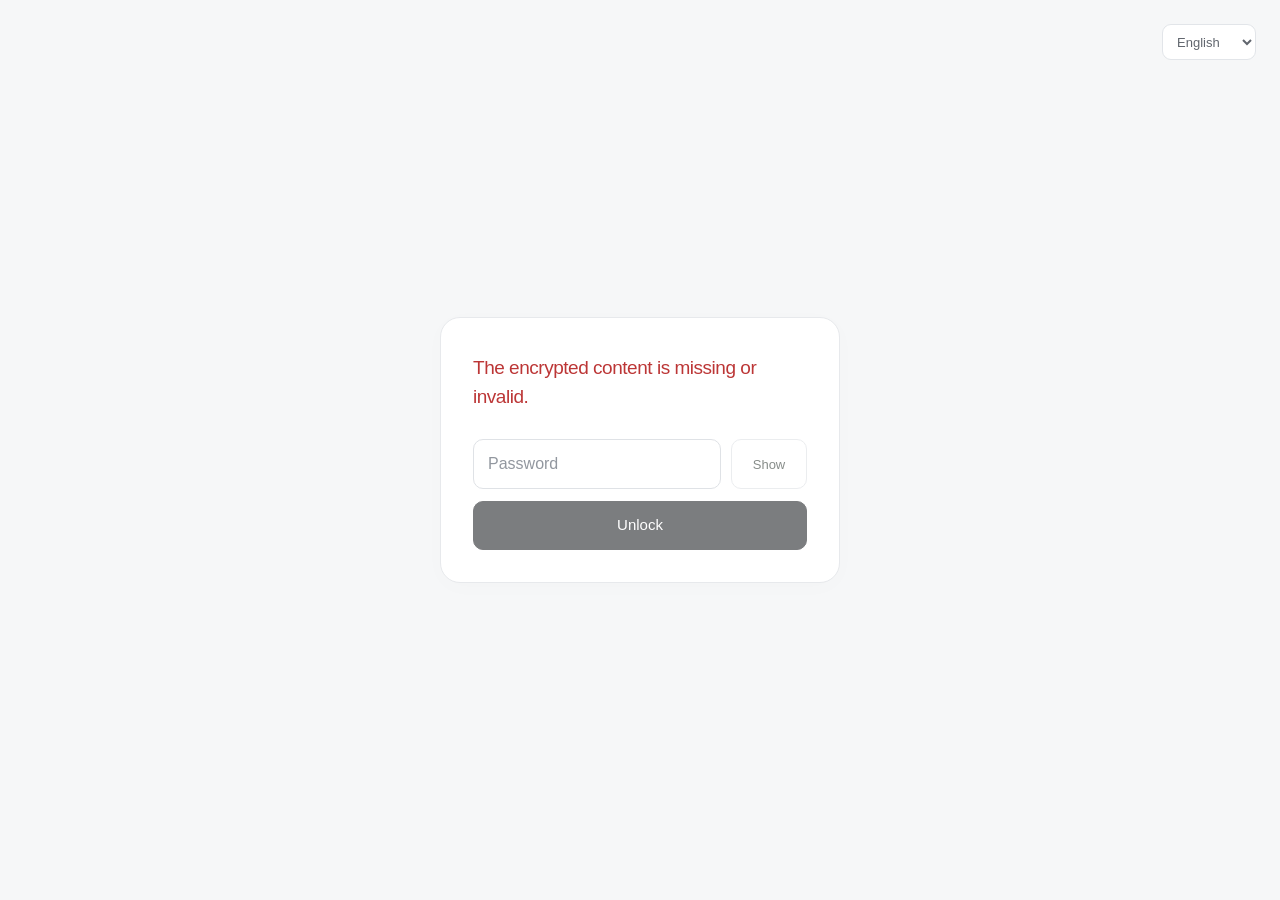
==== src/decrypt-template.html @ 00e53249 "Add a show password control to the unlock page" ====
<!DOCTYPE html>
<html lang="en">
<head>
    <meta charset="utf-8">
    <meta name="viewport" content="width=device-width, initial-scale=1">
    <meta name="robots" content="noindex, nofollow">
    <title>Protected Page</title>
    <script type="module">function e(e){return Uint8Array.from(atob(e),e=>e.charCodeAt(0))}var t,n;function r(e){let t=document.querySelector(e);if(t)return t;throw Error(`No element found with selector: `+e)}var i=r(`#pwd`),a=r(`#msg`),o=r(`form`),s=r(`#toggle-password`),c=r(`#unlock`),l=r(`#language`),u={en:{title:`Protected Page`,protected:`This page is password protected.`,password:`Password`,showPassword:`Show`,hidePassword:`Hide`,showPasswordLabel:`Show password`,hidePasswordLabel:`Hide password`,unlock:`Unlock`,unlocking:`Unlocking…`,wrongPassword:`Incorrect password. Try again.`,missingPayload:`The encrypted content is missing or invalid.`,missingCrypto:`This browser does not support decryption.`,language:`Language`},"zh-CN":{title:`受密码保护的页面`,protected:`此页面受密码保护。`,password:`输入密码`,showPassword:`显示`,hidePassword:`隐藏`,showPasswordLabel:`显示密码`,hidePasswordLabel:`隐藏密码`,unlock:`解锁`,unlocking:`正在解锁…`,wrongPassword:`密码不正确，请重试。`,missingPayload:`加密内容缺失或无效。`,missingCrypto:`此浏览器不支持解密。`,language:`语言`}},d=document.documentElement.lang===`zh-CN`?`zh-CN`:`en`,f=`protected`,p=!1,m=!1;function h(){let e=u[d];document.documentElement.lang=d,document.title=e.title,l.value=d,l.setAttribute(`aria-label`,e.language),a.textContent=e[f],a.classList.toggle(`error`,f!==`protected`),i.placeholder=e.password,i.setAttribute(`aria-label`,e.password),i.setAttribute(`aria-invalid`,String(f===`wrongPassword`)),i.disabled=p||!m;let t=i.type===`text`;s.textContent=t?e.hidePassword:e.showPassword,s.setAttribute(`aria-label`,t?e.hidePasswordLabel:e.showPasswordLabel),s.setAttribute(`aria-pressed`,String(t)),s.disabled=p||!m,c.value=p?e.unlocking:e.unlock,c.disabled=p||!m,o.setAttribute(`aria-busy`,String(p))}l.addEventListener(`change`,()=>{d=l.value===`zh-CN`?`zh-CN`:`en`,h()}),s.addEventListener(`click`,()=>{i.type=i.type===`password`?`text`:`password`,h(),i.focus()}),i.addEventListener(`input`,()=>{f===`wrongPassword`&&(f=`protected`,h())}),h();var g,_,v,y,b=((t=window.crypto)==null?void 0:t.subtle)||((n=window.crypto)==null?void 0:n.webkitSubtle);document.addEventListener(`DOMContentLoaded`,async()=>{if(!b){f=`missingCrypto`,h();return}let t=document.querySelector(`pre[data-i]`);try{if(!(t!=null&&t.textContent))throw Error(`Missing payload`);y=Number(t.dataset.i);let n=e(t.textContent.trim());g=n.slice(0,32),_=n.slice(32,48),v=n.slice(48)}catch(e){f=`missingPayload`,h();return}if(m=!0,h(),location.hash){let e=location.href.split(`#`);i.value=e[1],history.replaceState(null,``,e[0])}sessionStorage.k||i.value?await x():i.focus()}),o.addEventListener(`submit`,async e=>{e.preventDefault(),await x()});async function x(){if(!(!m||p)){p=!0,f=`protected`,h(),await new Promise(e=>setTimeout(e,60));try{let e=await w({salt:g,iv:_,ciphertext:v,iterations:y},i.value);document.write(e),document.close()}catch(e){sessionStorage.k?sessionStorage.removeItem(`k`):f=`wrongPassword`,p=!1,i.value=``,h(),i.focus()}}}async function S(e,t,n){let r=new TextEncoder,i=await b.importKey(`raw`,r.encode(t),`PBKDF2`,!1,[`deriveKey`]);return await b.deriveKey({name:`PBKDF2`,salt:e,iterations:n,hash:`SHA-256`},i,{name:`AES-GCM`,length:256},!0,[`decrypt`])}async function C(e){return b.importKey(`jwk`,e,`AES-GCM`,!0,[`decrypt`])}async function w({salt:e,iv:t,ciphertext:n,iterations:r},i){let a=new TextDecoder,o=sessionStorage.k?await C(JSON.parse(sessionStorage.k)):await S(e,i,r),s=new Uint8Array(await b.decrypt({name:`AES-GCM`,iv:t},o,n));if(!s)throw`Malformed data`;return sessionStorage.k=JSON.stringify(await b.exportKey(`jwk`,o)),a.decode(s)}</script>
    <style>*,:before,:after{box-sizing:border-box;border:0}html{-webkit-text-size-adjust:100%;-moz-tab-size:4;tab-size:4;font-family:ui-sans-serif,system-ui,-apple-system,BlinkMacSystemFont,Segoe UI,Roboto,Noto Sans,Ubuntu,Cantarell,Helvetica Neue,Arial,sans-serif;line-height:1.5}body{line-height:inherit;margin:0}a{color:inherit;-webkit-text-decoration:inherit;text-decoration:inherit}button,input{font-family:inherit;font-size:100%;line-height:inherit;color:inherit;margin:0;padding:0}button{text-transform:none;-webkit-appearance:button}:-moz-focusring{outline:auto}:-moz-ui-invalid{box-shadow:none}p{margin:0}input::-moz-placeholder{opacity:1}input:-ms-placeholder-shown{opacity:1}input::-ms-input-placeholder{opacity:1}input::placeholder{opacity:1}:disabled{cursor:default}svg{vertical-align:middle;display:block}[hidden]{display:none}:root{--lightningcss-light:initial;--lightningcss-dark: ;color-scheme:light;color:#202124;font-synthesis:none;-webkit-font-smoothing:antialiased;background:#f6f7f8;font-family:-apple-system,BlinkMacSystemFont,Segoe UI,PingFang SC,Microsoft YaHei,sans-serif}body{min-width:280px;margin:0}main{min-height:100vh;align-items:center;justify-items:center;min-height:100svh;padding:88px 24px;display:grid}.box{background:#fff;border:1px solid #e7e9ec;border-radius:20px;width:100%;max-width:400px;padding:36px 32px 32px;box-shadow:0 4px 24px rgba(32,33,36,.016)}header{margin-bottom:28px}#msg{letter-spacing:-.025em;font-size:19px;font-weight:500;line-height:1.5}#msg.error{color:#bc3636}form{gap:12px;display:grid}.password-row{grid-template-columns:minmax(0,1fr) auto;gap:10px;display:grid}#pwd,#unlock,#toggle-password{border-radius:10px;width:100%;min-height:48px;font-family:inherit;font-size:15px;line-height:1.5;transition:border-color .15s,background-color .15s,box-shadow .15s}#pwd{color:#202124;background:#fff;border:1px solid #dfe2e6;padding:12px 14px;font-size:16px}#pwd::-ms-input-placeholder{color:#92979f;opacity:1}#pwd::placeholder{color:#92979f;opacity:1}#pwd:hover:not(:disabled){border-color:#b9bec6}#pwd:focus{border-color:#9098a3;outline:none;box-shadow:0 0 0 3px rgba(32,33,36,.035)}#pwd[aria-invalid=true]{border-color:#d89090}#unlock{color:#fff;cursor:pointer;background:#25272b;border:1px solid #25272b;padding:12px 16px;font-weight:500}#unlock:hover:not(:disabled){background:#3a3d43;border-color:#3a3d43}#unlock:active:not(:disabled){background:#151619}#unlock:disabled{opacity:.6;cursor:wait}#toggle-password{color:#39423d;cursor:pointer;background:#fff;border:1px solid #dfe2e6;min-width:76px;padding:12px 14px;font-size:13px;font-weight:500}#toggle-password:hover:not(:disabled){background:#f9faf9;border-color:#b9bec6}#toggle-password:disabled{opacity:.6;cursor:wait}#language{color:#61666e;cursor:pointer;background:#fff;border:1px solid #e2e5e9;border-radius:9px;max-width:calc(100% - 48px);min-height:36px;padding:6px 10px;font-family:inherit;font-size:13px;line-height:1.5;position:absolute;top:24px;right:24px}#unlock:focus-visible{outline-offset:3px;outline:2px solid #7c8796}#toggle-password:focus-visible{outline-offset:3px;outline:2px solid #7c8796}#language:focus-visible{outline-offset:3px;outline:2px solid #7c8796}.hidden{display:none!important}@media (max-width:480px){main{padding:80px 20px}.box{border-radius:16px;padding:30px 24px 24px}#msg{font-size:18px}#language{top:20px;right:20px}}@media (prefers-reduced-motion:reduce){#pwd,#unlock,#toggle-password{transition:none}}</style>
</head>
<body>
    <select id="language" aria-label="Language">
        <option value="en" lang="en">English</option>
        <option value="zh-CN" lang="zh-CN">简体中文</option>
    </select>
    <main>
        <div class="box">
            <header>
                <p id="msg" role="status" aria-live="polite">This page is password protected.</p>
            </header>
            <form>
                <div class="password-row">
                    <input type="password" id="pwd" name="pwd" aria-label="Password" placeholder="Password" autocomplete="current-password" spellcheck="false" disabled>
                    <button id="toggle-password" type="button" aria-label="Show password" aria-pressed="false" disabled>Show</button>
                </div>
                <input id="unlock" type="submit" value="Unlock" disabled>
            </form>
        </div>
    </main>
    <encrypted-payload></encrypted-payload>
</body>
</html>
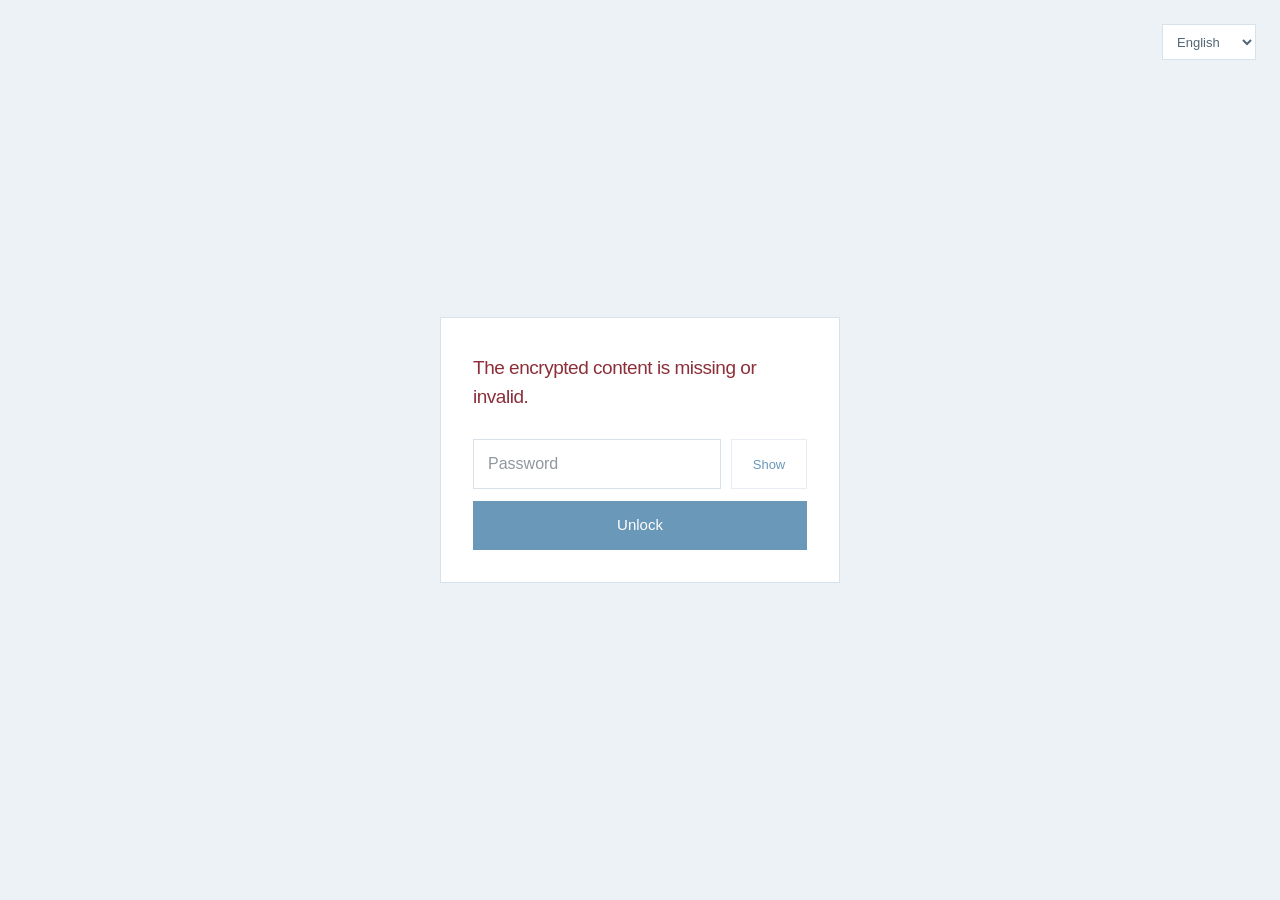
==== commit bfcc7034: "Apply the blue-gray visual system to PageCrypt interfaces" ====
--- a/src/decrypt-template.html
+++ b/src/decrypt-template.html
@@ -6,7 +6,7 @@
     <meta name="robots" content="noindex, nofollow">
     <title>Protected Page</title>
     <script type="module">function e(e){return Uint8Array.from(atob(e),e=>e.charCodeAt(0))}var t,n;function r(e){let t=document.querySelector(e);if(t)return t;throw Error(`No element found with selector: `+e)}var i=r(`#pwd`),a=r(`#msg`),o=r(`form`),s=r(`#toggle-password`),c=r(`#unlock`),l=r(`#language`),u={en:{title:`Protected Page`,protected:`This page is password protected.`,password:`Password`,showPassword:`Show`,hidePassword:`Hide`,showPasswordLabel:`Show password`,hidePasswordLabel:`Hide password`,unlock:`Unlock`,unlocking:`Unlocking…`,wrongPassword:`Incorrect password. Try again.`,missingPayload:`The encrypted content is missing or invalid.`,missingCrypto:`This browser does not support decryption.`,language:`Language`},"zh-CN":{title:`受密码保护的页面`,protected:`此页面受密码保护。`,password:`输入密码`,showPassword:`显示`,hidePassword:`隐藏`,showPasswordLabel:`显示密码`,hidePasswordLabel:`隐藏密码`,unlock:`解锁`,unlocking:`正在解锁…`,wrongPassword:`密码不正确，请重试。`,missingPayload:`加密内容缺失或无效。`,missingCrypto:`此浏览器不支持解密。`,language:`语言`}},d=document.documentElement.lang===`zh-CN`?`zh-CN`:`en`,f=`protected`,p=!1,m=!1;function h(){let e=u[d];document.documentElement.lang=d,document.title=e.title,l.value=d,l.setAttribute(`aria-label`,e.language),a.textContent=e[f],a.classList.toggle(`error`,f!==`protected`),i.placeholder=e.password,i.setAttribute(`aria-label`,e.password),i.setAttribute(`aria-invalid`,String(f===`wrongPassword`)),i.disabled=p||!m;let t=i.type===`text`;s.textContent=t?e.hidePassword:e.showPassword,s.setAttribute(`aria-label`,t?e.hidePasswordLabel:e.showPasswordLabel),s.setAttribute(`aria-pressed`,String(t)),s.disabled=p||!m,c.value=p?e.unlocking:e.unlock,c.disabled=p||!m,o.setAttribute(`aria-busy`,String(p))}l.addEventListener(`change`,()=>{d=l.value===`zh-CN`?`zh-CN`:`en`,h()}),s.addEventListener(`click`,()=>{i.type=i.type===`password`?`text`:`password`,h(),i.focus()}),i.addEventListener(`input`,()=>{f===`wrongPassword`&&(f=`protected`,h())}),h();var g,_,v,y,b=((t=window.crypto)==null?void 0:t.subtle)||((n=window.crypto)==null?void 0:n.webkitSubtle);document.addEventListener(`DOMContentLoaded`,async()=>{if(!b){f=`missingCrypto`,h();return}let t=document.querySelector(`pre[data-i]`);try{if(!(t!=null&&t.textContent))throw Error(`Missing payload`);y=Number(t.dataset.i);let n=e(t.textContent.trim());g=n.slice(0,32),_=n.slice(32,48),v=n.slice(48)}catch(e){f=`missingPayload`,h();return}if(m=!0,h(),location.hash){let e=location.href.split(`#`);i.value=e[1],history.replaceState(null,``,e[0])}sessionStorage.k||i.value?await x():i.focus()}),o.addEventListener(`submit`,async e=>{e.preventDefault(),await x()});async function x(){if(!(!m||p)){p=!0,f=`protected`,h(),await new Promise(e=>setTimeout(e,60));try{let e=await w({salt:g,iv:_,ciphertext:v,iterations:y},i.value);document.write(e),document.close()}catch(e){sessionStorage.k?sessionStorage.removeItem(`k`):f=`wrongPassword`,p=!1,i.value=``,h(),i.focus()}}}async function S(e,t,n){let r=new TextEncoder,i=await b.importKey(`raw`,r.encode(t),`PBKDF2`,!1,[`deriveKey`]);return await b.deriveKey({name:`PBKDF2`,salt:e,iterations:n,hash:`SHA-256`},i,{name:`AES-GCM`,length:256},!0,[`decrypt`])}async function C(e){return b.importKey(`jwk`,e,`AES-GCM`,!0,[`decrypt`])}async function w({salt:e,iv:t,ciphertext:n,iterations:r},i){let a=new TextDecoder,o=sessionStorage.k?await C(JSON.parse(sessionStorage.k)):await S(e,i,r),s=new Uint8Array(await b.decrypt({name:`AES-GCM`,iv:t},o,n));if(!s)throw`Malformed data`;return sessionStorage.k=JSON.stringify(await b.exportKey(`jwk`,o)),a.decode(s)}</script>
-    <style>*,:before,:after{box-sizing:border-box;border:0}html{-webkit-text-size-adjust:100%;-moz-tab-size:4;tab-size:4;font-family:ui-sans-serif,system-ui,-apple-system,BlinkMacSystemFont,Segoe UI,Roboto,Noto Sans,Ubuntu,Cantarell,Helvetica Neue,Arial,sans-serif;line-height:1.5}body{line-height:inherit;margin:0}a{color:inherit;-webkit-text-decoration:inherit;text-decoration:inherit}button,input{font-family:inherit;font-size:100%;line-height:inherit;color:inherit;margin:0;padding:0}button{text-transform:none;-webkit-appearance:button}:-moz-focusring{outline:auto}:-moz-ui-invalid{box-shadow:none}p{margin:0}input::-moz-placeholder{opacity:1}input:-ms-placeholder-shown{opacity:1}input::-ms-input-placeholder{opacity:1}input::placeholder{opacity:1}:disabled{cursor:default}svg{vertical-align:middle;display:block}[hidden]{display:none}:root{--lightningcss-light:initial;--lightningcss-dark: ;color-scheme:light;color:#202124;font-synthesis:none;-webkit-font-smoothing:antialiased;background:#f6f7f8;font-family:-apple-system,BlinkMacSystemFont,Segoe UI,PingFang SC,Microsoft YaHei,sans-serif}body{min-width:280px;margin:0}main{min-height:100vh;align-items:center;justify-items:center;min-height:100svh;padding:88px 24px;display:grid}.box{background:#fff;border:1px solid #e7e9ec;border-radius:20px;width:100%;max-width:400px;padding:36px 32px 32px;box-shadow:0 4px 24px rgba(32,33,36,.016)}header{margin-bottom:28px}#msg{letter-spacing:-.025em;font-size:19px;font-weight:500;line-height:1.5}#msg.error{color:#bc3636}form{gap:12px;display:grid}.password-row{grid-template-columns:minmax(0,1fr) auto;gap:10px;display:grid}#pwd,#unlock,#toggle-password{border-radius:10px;width:100%;min-height:48px;font-family:inherit;font-size:15px;line-height:1.5;transition:border-color .15s,background-color .15s,box-shadow .15s}#pwd{color:#202124;background:#fff;border:1px solid #dfe2e6;padding:12px 14px;font-size:16px}#pwd::-ms-input-placeholder{color:#92979f;opacity:1}#pwd::placeholder{color:#92979f;opacity:1}#pwd:hover:not(:disabled){border-color:#b9bec6}#pwd:focus{border-color:#9098a3;outline:none;box-shadow:0 0 0 3px rgba(32,33,36,.035)}#pwd[aria-invalid=true]{border-color:#d89090}#unlock{color:#fff;cursor:pointer;background:#25272b;border:1px solid #25272b;padding:12px 16px;font-weight:500}#unlock:hover:not(:disabled){background:#3a3d43;border-color:#3a3d43}#unlock:active:not(:disabled){background:#151619}#unlock:disabled{opacity:.6;cursor:wait}#toggle-password{color:#39423d;cursor:pointer;background:#fff;border:1px solid #dfe2e6;min-width:76px;padding:12px 14px;font-size:13px;font-weight:500}#toggle-password:hover:not(:disabled){background:#f9faf9;border-color:#b9bec6}#toggle-password:disabled{opacity:.6;cursor:wait}#language{color:#61666e;cursor:pointer;background:#fff;border:1px solid #e2e5e9;border-radius:9px;max-width:calc(100% - 48px);min-height:36px;padding:6px 10px;font-family:inherit;font-size:13px;line-height:1.5;position:absolute;top:24px;right:24px}#unlock:focus-visible{outline-offset:3px;outline:2px solid #7c8796}#toggle-password:focus-visible{outline-offset:3px;outline:2px solid #7c8796}#language:focus-visible{outline-offset:3px;outline:2px solid #7c8796}.hidden{display:none!important}@media (max-width:480px){main{padding:80px 20px}.box{border-radius:16px;padding:30px 24px 24px}#msg{font-size:18px}#language{top:20px;right:20px}}@media (prefers-reduced-motion:reduce){#pwd,#unlock,#toggle-password{transition:none}}</style>
+    <style>*,:before,:after{box-sizing:border-box;border:0}html{-webkit-text-size-adjust:100%;-moz-tab-size:4;tab-size:4;font-family:ui-sans-serif,system-ui,-apple-system,BlinkMacSystemFont,Segoe UI,Roboto,Noto Sans,Ubuntu,Cantarell,Helvetica Neue,Arial,sans-serif;line-height:1.5}body{line-height:inherit;margin:0}a{color:inherit;-webkit-text-decoration:inherit;text-decoration:inherit}button,input{font-family:inherit;font-size:100%;line-height:inherit;color:inherit;margin:0;padding:0}button{text-transform:none;-webkit-appearance:button}:-moz-focusring{outline:auto}:-moz-ui-invalid{box-shadow:none}p{margin:0}input::-moz-placeholder{opacity:1}input:-ms-placeholder-shown{opacity:1}input::-ms-input-placeholder{opacity:1}input::placeholder{opacity:1}:disabled{cursor:default}svg{vertical-align:middle;display:block}[hidden]{display:none}:root{--lightningcss-light:initial;--lightningcss-dark: ;color-scheme:light;--page:#edf2f7;--surface:#fff;--ink:#172b3a;--muted:#546674;--line:#d8e2eb;--blue:#07558c;--navy:#152e48;color:var(--ink);background:var(--page);font-synthesis:none;-webkit-font-smoothing:antialiased;font-family:-apple-system,BlinkMacSystemFont,Segoe UI,PingFang SC,Microsoft YaHei,sans-serif}body{min-width:280px;margin:0}*,:before,:after{box-sizing:border-box;border-radius:0!important}a,button,input,select{touch-action:manipulation}main{min-height:100vh;align-items:center;justify-items:center;min-height:100svh;padding:88px 24px;display:grid}.box{background:var(--surface);border:1px solid var(--line);border-radius:0;width:100%;max-width:400px;padding:36px 32px 32px}header{margin-bottom:28px}#msg{letter-spacing:-.025em;font-size:19px;font-weight:500;line-height:1.5}#msg.error{color:#8c2f39}form{gap:12px;display:grid}.password-row{grid-template-columns:minmax(0,1fr) auto;gap:10px;display:grid}#pwd,#unlock,#toggle-password{border-radius:0;width:100%;min-height:48px;font-family:inherit;font-size:15px;line-height:1.5;transition:border-color .15s,background-color .15s,box-shadow .15s}#pwd{border:1px solid var(--line);color:var(--ink);background:#fff;padding:12px 14px;font-size:16px}#pwd::-ms-input-placeholder{color:#92979f;opacity:1}#pwd::placeholder{color:#92979f;opacity:1}#pwd:hover:not(:disabled){border-color:var(--blue)}#pwd:focus{border-color:var(--blue);outline:none;box-shadow:0 0 0 3px #e6f0f8}#pwd[aria-invalid=true]{border-color:#d89090}#unlock{border:1px solid var(--blue);background:var(--blue);color:#fff;cursor:pointer;padding:12px 16px;font-weight:500}#unlock:hover:not(:disabled){background:var(--navy);border-color:var(--navy)}#unlock:active:not(:disabled){background:#063f68}#unlock:disabled{opacity:.6;cursor:wait}#toggle-password{border:1px solid var(--line);background:var(--surface);min-width:76px;color:var(--blue);cursor:pointer;padding:12px 14px;font-size:13px;font-weight:500}#toggle-password:hover:not(:disabled){border-color:var(--blue);background:#f3f7fb}#toggle-password:disabled{opacity:.6;cursor:wait}#language{border:1px solid var(--line);background:var(--surface);max-width:calc(100% - 48px);min-height:36px;color:var(--muted);cursor:pointer;border-radius:0;padding:6px 10px;font-family:inherit;font-size:13px;line-height:1.5;position:absolute;top:24px;right:24px}#unlock:focus-visible{outline-offset:3px;outline:3px solid #0066b9}#toggle-password:focus-visible{outline-offset:3px;outline:3px solid #0066b9}#language:focus-visible{outline-offset:3px;outline:3px solid #0066b9}.hidden{display:none!important}@media (max-width:480px){main{padding:80px 20px}.box{border-radius:16px;padding:30px 24px 24px}#msg{font-size:18px}#language{top:20px;right:20px}}@media (prefers-reduced-motion:reduce){#pwd,#unlock,#toggle-password{transition:none}}</style>
 </head>
 <body>
     <select id="language" aria-label="Language">
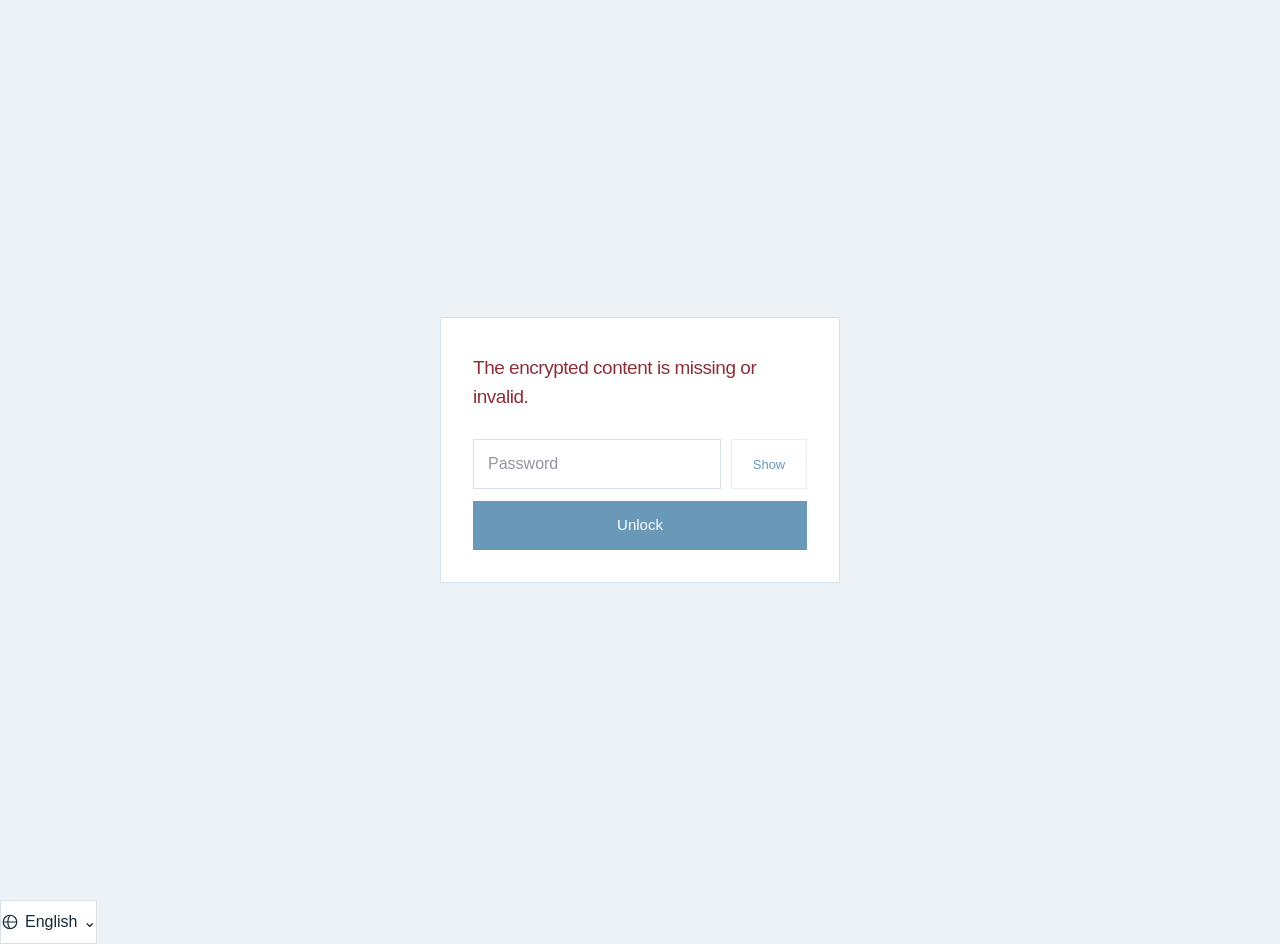
==== commit 4c4b7654: "Use a local globe picker in workbench and unlock pages" ====
--- a/src/decrypt-template.html
+++ b/src/decrypt-template.html
@@ -5,8 +5,8 @@
     <meta name="viewport" content="width=device-width, initial-scale=1">
     <meta name="robots" content="noindex, nofollow">
     <title>Protected Page</title>
-    <script type="module">function e(e){return Uint8Array.from(atob(e),e=>e.charCodeAt(0))}var t,n;function r(e){let t=document.querySelector(e);if(t)return t;throw Error(`No element found with selector: `+e)}var i=r(`#pwd`),a=r(`#msg`),o=r(`form`),s=r(`#toggle-password`),c=r(`#unlock`),l=r(`#language`),u={en:{title:`Protected Page`,protected:`This page is password protected.`,password:`Password`,showPassword:`Show`,hidePassword:`Hide`,showPasswordLabel:`Show password`,hidePasswordLabel:`Hide password`,unlock:`Unlock`,unlocking:`Unlocking…`,wrongPassword:`Incorrect password. Try again.`,missingPayload:`The encrypted content is missing or invalid.`,missingCrypto:`This browser does not support decryption.`,language:`Language`},"zh-CN":{title:`受密码保护的页面`,protected:`此页面受密码保护。`,password:`输入密码`,showPassword:`显示`,hidePassword:`隐藏`,showPasswordLabel:`显示密码`,hidePasswordLabel:`隐藏密码`,unlock:`解锁`,unlocking:`正在解锁…`,wrongPassword:`密码不正确，请重试。`,missingPayload:`加密内容缺失或无效。`,missingCrypto:`此浏览器不支持解密。`,language:`语言`}},d=document.documentElement.lang===`zh-CN`?`zh-CN`:`en`,f=`protected`,p=!1,m=!1;function h(){let e=u[d];document.documentElement.lang=d,document.title=e.title,l.value=d,l.setAttribute(`aria-label`,e.language),a.textContent=e[f],a.classList.toggle(`error`,f!==`protected`),i.placeholder=e.password,i.setAttribute(`aria-label`,e.password),i.setAttribute(`aria-invalid`,String(f===`wrongPassword`)),i.disabled=p||!m;let t=i.type===`text`;s.textContent=t?e.hidePassword:e.showPassword,s.setAttribute(`aria-label`,t?e.hidePasswordLabel:e.showPasswordLabel),s.setAttribute(`aria-pressed`,String(t)),s.disabled=p||!m,c.value=p?e.unlocking:e.unlock,c.disabled=p||!m,o.setAttribute(`aria-busy`,String(p))}l.addEventListener(`change`,()=>{d=l.value===`zh-CN`?`zh-CN`:`en`,h()}),s.addEventListener(`click`,()=>{i.type=i.type===`password`?`text`:`password`,h(),i.focus()}),i.addEventListener(`input`,()=>{f===`wrongPassword`&&(f=`protected`,h())}),h();var g,_,v,y,b=((t=window.crypto)==null?void 0:t.subtle)||((n=window.crypto)==null?void 0:n.webkitSubtle);document.addEventListener(`DOMContentLoaded`,async()=>{if(!b){f=`missingCrypto`,h();return}let t=document.querySelector(`pre[data-i]`);try{if(!(t!=null&&t.textContent))throw Error(`Missing payload`);y=Number(t.dataset.i);let n=e(t.textContent.trim());g=n.slice(0,32),_=n.slice(32,48),v=n.slice(48)}catch(e){f=`missingPayload`,h();return}if(m=!0,h(),location.hash){let e=location.href.split(`#`);i.value=e[1],history.replaceState(null,``,e[0])}sessionStorage.k||i.value?await x():i.focus()}),o.addEventListener(`submit`,async e=>{e.preventDefault(),await x()});async function x(){if(!(!m||p)){p=!0,f=`protected`,h(),await new Promise(e=>setTimeout(e,60));try{let e=await w({salt:g,iv:_,ciphertext:v,iterations:y},i.value);document.write(e),document.close()}catch(e){sessionStorage.k?sessionStorage.removeItem(`k`):f=`wrongPassword`,p=!1,i.value=``,h(),i.focus()}}}async function S(e,t,n){let r=new TextEncoder,i=await b.importKey(`raw`,r.encode(t),`PBKDF2`,!1,[`deriveKey`]);return await b.deriveKey({name:`PBKDF2`,salt:e,iterations:n,hash:`SHA-256`},i,{name:`AES-GCM`,length:256},!0,[`decrypt`])}async function C(e){return b.importKey(`jwk`,e,`AES-GCM`,!0,[`decrypt`])}async function w({salt:e,iv:t,ciphertext:n,iterations:r},i){let a=new TextDecoder,o=sessionStorage.k?await C(JSON.parse(sessionStorage.k)):await S(e,i,r),s=new Uint8Array(await b.decrypt({name:`AES-GCM`,iv:t},o,n));if(!s)throw`Malformed data`;return sessionStorage.k=JSON.stringify(await b.exportKey(`jwk`,o)),a.decode(s)}</script>
-    <style>*,:before,:after{box-sizing:border-box;border:0}html{-webkit-text-size-adjust:100%;-moz-tab-size:4;tab-size:4;font-family:ui-sans-serif,system-ui,-apple-system,BlinkMacSystemFont,Segoe UI,Roboto,Noto Sans,Ubuntu,Cantarell,Helvetica Neue,Arial,sans-serif;line-height:1.5}body{line-height:inherit;margin:0}a{color:inherit;-webkit-text-decoration:inherit;text-decoration:inherit}button,input{font-family:inherit;font-size:100%;line-height:inherit;color:inherit;margin:0;padding:0}button{text-transform:none;-webkit-appearance:button}:-moz-focusring{outline:auto}:-moz-ui-invalid{box-shadow:none}p{margin:0}input::-moz-placeholder{opacity:1}input:-ms-placeholder-shown{opacity:1}input::-ms-input-placeholder{opacity:1}input::placeholder{opacity:1}:disabled{cursor:default}svg{vertical-align:middle;display:block}[hidden]{display:none}:root{--lightningcss-light:initial;--lightningcss-dark: ;color-scheme:light;--page:#edf2f7;--surface:#fff;--ink:#172b3a;--muted:#546674;--line:#d8e2eb;--blue:#07558c;--navy:#152e48;color:var(--ink);background:var(--page);font-synthesis:none;-webkit-font-smoothing:antialiased;font-family:-apple-system,BlinkMacSystemFont,Segoe UI,PingFang SC,Microsoft YaHei,sans-serif}body{min-width:280px;margin:0}*,:before,:after{box-sizing:border-box;border-radius:0!important}a,button,input,select{touch-action:manipulation}main{min-height:100vh;align-items:center;justify-items:center;min-height:100svh;padding:88px 24px;display:grid}.box{background:var(--surface);border:1px solid var(--line);border-radius:0;width:100%;max-width:400px;padding:36px 32px 32px}header{margin-bottom:28px}#msg{letter-spacing:-.025em;font-size:19px;font-weight:500;line-height:1.5}#msg.error{color:#8c2f39}form{gap:12px;display:grid}.password-row{grid-template-columns:minmax(0,1fr) auto;gap:10px;display:grid}#pwd,#unlock,#toggle-password{border-radius:0;width:100%;min-height:48px;font-family:inherit;font-size:15px;line-height:1.5;transition:border-color .15s,background-color .15s,box-shadow .15s}#pwd{border:1px solid var(--line);color:var(--ink);background:#fff;padding:12px 14px;font-size:16px}#pwd::-ms-input-placeholder{color:#92979f;opacity:1}#pwd::placeholder{color:#92979f;opacity:1}#pwd:hover:not(:disabled){border-color:var(--blue)}#pwd:focus{border-color:var(--blue);outline:none;box-shadow:0 0 0 3px #e6f0f8}#pwd[aria-invalid=true]{border-color:#d89090}#unlock{border:1px solid var(--blue);background:var(--blue);color:#fff;cursor:pointer;padding:12px 16px;font-weight:500}#unlock:hover:not(:disabled){background:var(--navy);border-color:var(--navy)}#unlock:active:not(:disabled){background:#063f68}#unlock:disabled{opacity:.6;cursor:wait}#toggle-password{border:1px solid var(--line);background:var(--surface);min-width:76px;color:var(--blue);cursor:pointer;padding:12px 14px;font-size:13px;font-weight:500}#toggle-password:hover:not(:disabled){border-color:var(--blue);background:#f3f7fb}#toggle-password:disabled{opacity:.6;cursor:wait}#language{border:1px solid var(--line);background:var(--surface);max-width:calc(100% - 48px);min-height:36px;color:var(--muted);cursor:pointer;border-radius:0;padding:6px 10px;font-family:inherit;font-size:13px;line-height:1.5;position:absolute;top:24px;right:24px}#unlock:focus-visible{outline-offset:3px;outline:3px solid #0066b9}#toggle-password:focus-visible{outline-offset:3px;outline:3px solid #0066b9}#language:focus-visible{outline-offset:3px;outline:3px solid #0066b9}.hidden{display:none!important}@media (max-width:480px){main{padding:80px 20px}.box{border-radius:16px;padding:30px 24px 24px}#msg{font-size:18px}#language{top:20px;right:20px}}@media (prefers-reduced-motion:reduce){#pwd,#unlock,#toggle-password{transition:none}}</style>
+    <script type="module">function e(e){return Uint8Array.from(atob(e),e=>e.charCodeAt(0))}var t,n;function r(e){let t=document.querySelector(e);if(t)return t;throw Error(`No element found with selector: `+e)}var i=r(`#pwd`),a=r(`#msg`),o=r(`form`),s=r(`#toggle-password`),c=r(`#unlock`),l=r(`#language`),u={en:{title:`Protected Page`,protected:`This page is password protected.`,password:`Password`,showPassword:`Show`,hidePassword:`Hide`,showPasswordLabel:`Show password`,hidePasswordLabel:`Hide password`,unlock:`Unlock`,unlocking:`Unlocking…`,wrongPassword:`Incorrect password. Try again.`,missingPayload:`The encrypted content is missing or invalid.`,missingCrypto:`This browser does not support decryption.`,language:`Language`},"zh-CN":{title:`受密码保护的页面`,protected:`此页面受密码保护。`,password:`输入密码`,showPassword:`显示`,hidePassword:`隐藏`,showPasswordLabel:`显示密码`,hidePasswordLabel:`隐藏密码`,unlock:`解锁`,unlocking:`正在解锁…`,wrongPassword:`密码不正确，请重试。`,missingPayload:`加密内容缺失或无效。`,missingCrypto:`此浏览器不支持解密。`,language:`语言`}},d=document.documentElement.lang===`zh-CN`?`zh-CN`:`en`,f=`protected`,p=!1,m=!1;function h(){let e=u[d];document.documentElement.lang=d,document.title=e.title,l.value=d,l.setAttribute(`aria-label`,e.language),a.textContent=e[f],a.classList.toggle(`error`,f!==`protected`),i.placeholder=e.password,i.setAttribute(`aria-label`,e.password),i.setAttribute(`aria-invalid`,String(f===`wrongPassword`)),i.disabled=p||!m;let t=i.type===`text`;s.textContent=t?e.hidePassword:e.showPassword,s.setAttribute(`aria-label`,t?e.hidePasswordLabel:e.showPasswordLabel),s.setAttribute(`aria-pressed`,String(t)),s.disabled=p||!m,c.value=p?e.unlocking:e.unlock,c.disabled=p||!m,o.setAttribute(`aria-busy`,String(p))}l.addEventListener(`change`,()=>{d=l.value===`zh-CN`?`zh-CN`:`en`,h()});function g(){let e=l.parentElement;if(!e||e.dataset.customPicker)return;e.dataset.customPicker=`true`;let t=document.createElement(`button`);t.type=`button`,t.className=`locale-button`,t.setAttribute(`aria-haspopup`,`listbox`),t.setAttribute(`aria-expanded`,`false`),t.innerHTML=`<svg viewBox="0 0 24 24" aria-hidden="true"><circle cx="12" cy="12" r="9"/><path d="M3 12h18M12 3c-4 5-4 13 0 18m0-18c-4 5-4 13 0 18"/></svg><span></span><span aria-hidden="true">⌄</span>`;let n=document.createElement(`div`);n.className=`locale-menu`,n.hidden=!0,n.setAttribute(`role`,`listbox`);let r=[...l.options];for(let e of r){let t=document.createElement(`button`);t.type=`button`,t.className=`locale-option`,t.dataset.value=e.value,t.setAttribute(`role`,`option`),t.textContent=e.textContent,t.addEventListener(`click`,()=>a(e.value)),n.append(t)}l.hidden=!0,e.append(t,n);function i(){var e;t.querySelector(`span`).textContent=((e=r.find(e=>e.value===l.value))==null?void 0:e.textContent)||``;for(let e of n.children)e.setAttribute(`aria-selected`,String(e.dataset.value===l.value))}function a(e){l.value=e,l.dispatchEvent(new Event(`change`,{bubbles:!0})),n.hidden=!0,t.setAttribute(`aria-expanded`,`false`),t.focus(),i()}t.addEventListener(`click`,()=>{n.hidden=!n.hidden,t.setAttribute(`aria-expanded`,String(!n.hidden))}),document.addEventListener(`click`,r=>{e.contains(r.target)||(n.hidden=!0,t.setAttribute(`aria-expanded`,`false`))}),t.addEventListener(`keydown`,e=>{e.key===`Escape`&&(n.hidden=!0,t.setAttribute(`aria-expanded`,`false`))}),i()}g(),s.addEventListener(`click`,()=>{i.type=i.type===`password`?`text`:`password`,h(),i.focus()}),i.addEventListener(`input`,()=>{f===`wrongPassword`&&(f=`protected`,h())}),h();var _,v,y,b,x=((t=window.crypto)==null?void 0:t.subtle)||((n=window.crypto)==null?void 0:n.webkitSubtle);document.addEventListener(`DOMContentLoaded`,async()=>{if(!x){f=`missingCrypto`,h();return}let t=document.querySelector(`pre[data-i]`);try{if(!(t!=null&&t.textContent))throw Error(`Missing payload`);b=Number(t.dataset.i);let n=e(t.textContent.trim());_=n.slice(0,32),v=n.slice(32,48),y=n.slice(48)}catch(e){f=`missingPayload`,h();return}if(m=!0,h(),location.hash){let e=location.href.split(`#`);i.value=e[1],history.replaceState(null,``,e[0])}sessionStorage.k||i.value?await S():i.focus()}),o.addEventListener(`submit`,async e=>{e.preventDefault(),await S()});async function S(){if(!(!m||p)){p=!0,f=`protected`,h(),await new Promise(e=>setTimeout(e,60));try{let e=await T({salt:_,iv:v,ciphertext:y,iterations:b},i.value);document.write(e),document.close()}catch(e){sessionStorage.k?sessionStorage.removeItem(`k`):f=`wrongPassword`,p=!1,i.value=``,h(),i.focus()}}}async function C(e,t,n){let r=new TextEncoder,i=await x.importKey(`raw`,r.encode(t),`PBKDF2`,!1,[`deriveKey`]);return await x.deriveKey({name:`PBKDF2`,salt:e,iterations:n,hash:`SHA-256`},i,{name:`AES-GCM`,length:256},!0,[`decrypt`])}async function w(e){return x.importKey(`jwk`,e,`AES-GCM`,!0,[`decrypt`])}async function T({salt:e,iv:t,ciphertext:n,iterations:r},i){let a=new TextDecoder,o=sessionStorage.k?await w(JSON.parse(sessionStorage.k)):await C(e,i,r),s=new Uint8Array(await x.decrypt({name:`AES-GCM`,iv:t},o,n));if(!s)throw`Malformed data`;return sessionStorage.k=JSON.stringify(await x.exportKey(`jwk`,o)),a.decode(s)}</script>
+    <style>*,:before,:after{box-sizing:border-box;border:0}html{-webkit-text-size-adjust:100%;-moz-tab-size:4;tab-size:4;font-family:ui-sans-serif,system-ui,-apple-system,BlinkMacSystemFont,Segoe UI,Roboto,Noto Sans,Ubuntu,Cantarell,Helvetica Neue,Arial,sans-serif;line-height:1.5}body{line-height:inherit;margin:0}a{color:inherit;-webkit-text-decoration:inherit;text-decoration:inherit}button,input{font-family:inherit;font-size:100%;line-height:inherit;color:inherit;margin:0;padding:0}button{text-transform:none;-webkit-appearance:button}:-moz-focusring{outline:auto}:-moz-ui-invalid{box-shadow:none}p{margin:0}input::-moz-placeholder{opacity:1}input:-ms-placeholder-shown{opacity:1}input::-ms-input-placeholder{opacity:1}input::placeholder{opacity:1}:disabled{cursor:default}svg{vertical-align:middle;display:block}[hidden]{display:none}:root{--lightningcss-light:initial;--lightningcss-dark: ;color-scheme:light;--page:#edf2f7;--surface:#fff;--ink:#172b3a;--muted:#546674;--line:#d8e2eb;--blue:#07558c;--navy:#152e48;color:var(--ink);background:var(--page);font-synthesis:none;-webkit-font-smoothing:antialiased;font-family:-apple-system,BlinkMacSystemFont,Segoe UI,PingFang SC,Microsoft YaHei,sans-serif}body{min-width:280px;margin:0}*,:before,:after{box-sizing:border-box;border-radius:0!important}a,button,input,select{touch-action:manipulation}main{min-height:100vh;align-items:center;justify-items:center;min-height:100svh;padding:88px 24px;display:grid}.box{background:var(--surface);border:1px solid var(--line);border-radius:0;width:100%;max-width:400px;padding:36px 32px 32px}header{margin-bottom:28px}#msg{letter-spacing:-.025em;font-size:19px;font-weight:500;line-height:1.5}#msg.error{color:#8c2f39}form{gap:12px;display:grid}.password-row{grid-template-columns:minmax(0,1fr) auto;gap:10px;display:grid}#pwd,#unlock,#toggle-password{border-radius:0;width:100%;min-height:48px;font-family:inherit;font-size:15px;line-height:1.5;transition:border-color .15s,background-color .15s,box-shadow .15s}#pwd{border:1px solid var(--line);color:var(--ink);background:#fff;padding:12px 14px;font-size:16px}#pwd::-ms-input-placeholder{color:#92979f;opacity:1}#pwd::placeholder{color:#92979f;opacity:1}#pwd:hover:not(:disabled){border-color:var(--blue)}#pwd:focus{border-color:var(--blue);outline:none;box-shadow:0 0 0 3px #e6f0f8}#pwd[aria-invalid=true]{border-color:#d89090}#unlock{border:1px solid var(--blue);background:var(--blue);color:#fff;cursor:pointer;padding:12px 16px;font-weight:500}#unlock:hover:not(:disabled){background:var(--navy);border-color:var(--navy)}#unlock:active:not(:disabled){background:#063f68}#unlock:disabled{opacity:.6;cursor:wait}#toggle-password{border:1px solid var(--line);background:var(--surface);min-width:76px;color:var(--blue);cursor:pointer;padding:12px 14px;font-size:13px;font-weight:500}#toggle-password:hover:not(:disabled){border-color:var(--blue);background:#f3f7fb}#toggle-password:disabled{opacity:.6;cursor:wait}#language{border:1px solid var(--line);background:var(--surface);max-width:calc(100% - 48px);min-height:36px;color:var(--muted);cursor:pointer;border-radius:0;padding:6px 10px;font-family:inherit;font-size:13px;line-height:1.5;position:absolute;top:24px;right:24px}#unlock:focus-visible{outline-offset:3px;outline:3px solid #0066b9}#toggle-password:focus-visible{outline-offset:3px;outline:3px solid #0066b9}#language:focus-visible{outline-offset:3px;outline:3px solid #0066b9}.hidden{display:none!important}@media (max-width:480px){main{padding:80px 20px}.box{border-radius:16px;padding:30px 24px 24px}#msg{font-size:18px}#language{top:20px;right:20px}}@media (prefers-reduced-motion:reduce){#pwd,#unlock,#toggle-password{transition:none}}.locale-button{border:1px solid var(--line);background:var(--surface);min-height:44px;color:var(--ink);font:inherit;align-items:center;gap:6px;display:inline-flex}.locale-button svg{fill:none;stroke:currentColor;stroke-width:1.6px;width:18px;height:18px}.locale-menu{z-index:10;border:1px solid var(--line);background:var(--surface);margin-top:2px;position:absolute}.locale-option{background:var(--surface);width:100%;min-height:44px;color:var(--ink);border:0;padding:8px 12px;display:block}.locale-option:not(:-webkit-any(:lang(ae),:lang(ar),:lang(arc),:lang(bcc),:lang(bqi),:lang(ckb),:lang(dv),:lang(fa),:lang(glk),:lang(he),:lang(ku),:lang(mzn),:lang(nqo),:lang(pnb),:lang(ps),:lang(sd),:lang(ug),:lang(ur),:lang(yi))){text-align:left}.locale-option:not(:-moz-any(:lang(ae),:lang(ar),:lang(arc),:lang(bcc),:lang(bqi),:lang(ckb),:lang(dv),:lang(fa),:lang(glk),:lang(he),:lang(ku),:lang(mzn),:lang(nqo),:lang(pnb),:lang(ps),:lang(sd),:lang(ug),:lang(ur),:lang(yi))){text-align:left}.locale-option:not(:is(:lang(ae),:lang(ar),:lang(arc),:lang(bcc),:lang(bqi),:lang(ckb),:lang(dv),:lang(fa),:lang(glk),:lang(he),:lang(ku),:lang(mzn),:lang(nqo),:lang(pnb),:lang(ps),:lang(sd),:lang(ug),:lang(ur),:lang(yi))){text-align:left}.locale-option:-webkit-any(:lang(ae),:lang(ar),:lang(arc),:lang(bcc),:lang(bqi),:lang(ckb),:lang(dv),:lang(fa),:lang(glk),:lang(he),:lang(ku),:lang(mzn),:lang(nqo),:lang(pnb),:lang(ps),:lang(sd),:lang(ug),:lang(ur),:lang(yi)){text-align:right}.locale-option:-moz-any(:lang(ae),:lang(ar),:lang(arc),:lang(bcc),:lang(bqi),:lang(ckb),:lang(dv),:lang(fa),:lang(glk),:lang(he),:lang(ku),:lang(mzn),:lang(nqo),:lang(pnb),:lang(ps),:lang(sd),:lang(ug),:lang(ur),:lang(yi)){text-align:right}.locale-option:is(:lang(ae),:lang(ar),:lang(arc),:lang(bcc),:lang(bqi),:lang(ckb),:lang(dv),:lang(fa),:lang(glk),:lang(he),:lang(ku),:lang(mzn),:lang(nqo),:lang(pnb),:lang(ps),:lang(sd),:lang(ug),:lang(ur),:lang(yi)){text-align:right}.locale-option:hover,.locale-option[aria-selected=true]{background:var(--page)}.locale-button:focus-visible{outline-offset:0;outline:2px solid #0066b9}#language:focus-visible{outline-offset:0;outline:2px solid #0066b9}</style>
 </head>
 <body>
     <select id="language" aria-label="Language">
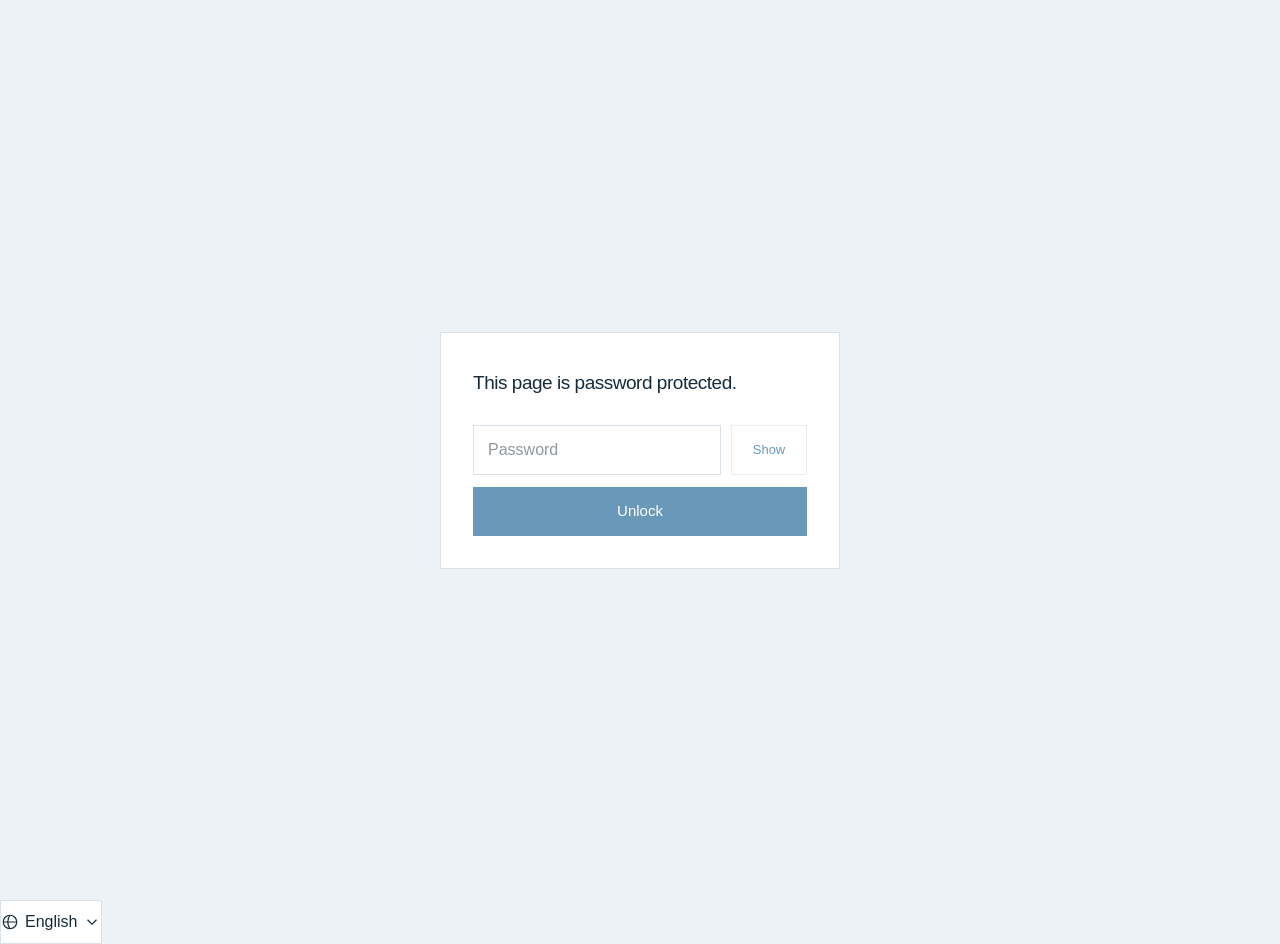
==== commit 921e149f: "Synchronize localized language picker labels and icons" ====
--- a/src/decrypt-template.html
+++ b/src/decrypt-template.html
@@ -5,8 +5,8 @@
     <meta name="viewport" content="width=device-width, initial-scale=1">
     <meta name="robots" content="noindex, nofollow">
     <title>Protected Page</title>
-    <script type="module">function e(e){return Uint8Array.from(atob(e),e=>e.charCodeAt(0))}var t,n;function r(e){let t=document.querySelector(e);if(t)return t;throw Error(`No element found with selector: `+e)}var i=r(`#pwd`),a=r(`#msg`),o=r(`form`),s=r(`#toggle-password`),c=r(`#unlock`),l=r(`#language`),u={en:{title:`Protected Page`,protected:`This page is password protected.`,password:`Password`,showPassword:`Show`,hidePassword:`Hide`,showPasswordLabel:`Show password`,hidePasswordLabel:`Hide password`,unlock:`Unlock`,unlocking:`Unlocking…`,wrongPassword:`Incorrect password. Try again.`,missingPayload:`The encrypted content is missing or invalid.`,missingCrypto:`This browser does not support decryption.`,language:`Language`},"zh-CN":{title:`受密码保护的页面`,protected:`此页面受密码保护。`,password:`输入密码`,showPassword:`显示`,hidePassword:`隐藏`,showPasswordLabel:`显示密码`,hidePasswordLabel:`隐藏密码`,unlock:`解锁`,unlocking:`正在解锁…`,wrongPassword:`密码不正确，请重试。`,missingPayload:`加密内容缺失或无效。`,missingCrypto:`此浏览器不支持解密。`,language:`语言`}},d=document.documentElement.lang===`zh-CN`?`zh-CN`:`en`,f=`protected`,p=!1,m=!1;function h(){let e=u[d];document.documentElement.lang=d,document.title=e.title,l.value=d,l.setAttribute(`aria-label`,e.language),a.textContent=e[f],a.classList.toggle(`error`,f!==`protected`),i.placeholder=e.password,i.setAttribute(`aria-label`,e.password),i.setAttribute(`aria-invalid`,String(f===`wrongPassword`)),i.disabled=p||!m;let t=i.type===`text`;s.textContent=t?e.hidePassword:e.showPassword,s.setAttribute(`aria-label`,t?e.hidePasswordLabel:e.showPasswordLabel),s.setAttribute(`aria-pressed`,String(t)),s.disabled=p||!m,c.value=p?e.unlocking:e.unlock,c.disabled=p||!m,o.setAttribute(`aria-busy`,String(p))}l.addEventListener(`change`,()=>{d=l.value===`zh-CN`?`zh-CN`:`en`,h()});function g(){let e=l.parentElement;if(!e||e.dataset.customPicker)return;e.dataset.customPicker=`true`;let t=document.createElement(`button`);t.type=`button`,t.className=`locale-button`,t.setAttribute(`aria-haspopup`,`listbox`),t.setAttribute(`aria-expanded`,`false`),t.innerHTML=`<svg viewBox="0 0 24 24" aria-hidden="true"><circle cx="12" cy="12" r="9"/><path d="M3 12h18M12 3c-4 5-4 13 0 18m0-18c-4 5-4 13 0 18"/></svg><span></span><span aria-hidden="true">⌄</span>`;let n=document.createElement(`div`);n.className=`locale-menu`,n.hidden=!0,n.setAttribute(`role`,`listbox`);let r=[...l.options];for(let e of r){let t=document.createElement(`button`);t.type=`button`,t.className=`locale-option`,t.dataset.value=e.value,t.setAttribute(`role`,`option`),t.textContent=e.textContent,t.addEventListener(`click`,()=>a(e.value)),n.append(t)}l.hidden=!0,e.append(t,n);function i(){var e;t.querySelector(`span`).textContent=((e=r.find(e=>e.value===l.value))==null?void 0:e.textContent)||``;for(let e of n.children)e.setAttribute(`aria-selected`,String(e.dataset.value===l.value))}function a(e){l.value=e,l.dispatchEvent(new Event(`change`,{bubbles:!0})),n.hidden=!0,t.setAttribute(`aria-expanded`,`false`),t.focus(),i()}t.addEventListener(`click`,()=>{n.hidden=!n.hidden,t.setAttribute(`aria-expanded`,String(!n.hidden))}),document.addEventListener(`click`,r=>{e.contains(r.target)||(n.hidden=!0,t.setAttribute(`aria-expanded`,`false`))}),t.addEventListener(`keydown`,e=>{e.key===`Escape`&&(n.hidden=!0,t.setAttribute(`aria-expanded`,`false`))}),i()}g(),s.addEventListener(`click`,()=>{i.type=i.type===`password`?`text`:`password`,h(),i.focus()}),i.addEventListener(`input`,()=>{f===`wrongPassword`&&(f=`protected`,h())}),h();var _,v,y,b,x=((t=window.crypto)==null?void 0:t.subtle)||((n=window.crypto)==null?void 0:n.webkitSubtle);document.addEventListener(`DOMContentLoaded`,async()=>{if(!x){f=`missingCrypto`,h();return}let t=document.querySelector(`pre[data-i]`);try{if(!(t!=null&&t.textContent))throw Error(`Missing payload`);b=Number(t.dataset.i);let n=e(t.textContent.trim());_=n.slice(0,32),v=n.slice(32,48),y=n.slice(48)}catch(e){f=`missingPayload`,h();return}if(m=!0,h(),location.hash){let e=location.href.split(`#`);i.value=e[1],history.replaceState(null,``,e[0])}sessionStorage.k||i.value?await S():i.focus()}),o.addEventListener(`submit`,async e=>{e.preventDefault(),await S()});async function S(){if(!(!m||p)){p=!0,f=`protected`,h(),await new Promise(e=>setTimeout(e,60));try{let e=await T({salt:_,iv:v,ciphertext:y,iterations:b},i.value);document.write(e),document.close()}catch(e){sessionStorage.k?sessionStorage.removeItem(`k`):f=`wrongPassword`,p=!1,i.value=``,h(),i.focus()}}}async function C(e,t,n){let r=new TextEncoder,i=await x.importKey(`raw`,r.encode(t),`PBKDF2`,!1,[`deriveKey`]);return await x.deriveKey({name:`PBKDF2`,salt:e,iterations:n,hash:`SHA-256`},i,{name:`AES-GCM`,length:256},!0,[`decrypt`])}async function w(e){return x.importKey(`jwk`,e,`AES-GCM`,!0,[`decrypt`])}async function T({salt:e,iv:t,ciphertext:n,iterations:r},i){let a=new TextDecoder,o=sessionStorage.k?await w(JSON.parse(sessionStorage.k)):await C(e,i,r),s=new Uint8Array(await x.decrypt({name:`AES-GCM`,iv:t},o,n));if(!s)throw`Malformed data`;return sessionStorage.k=JSON.stringify(await x.exportKey(`jwk`,o)),a.decode(s)}</script>
-    <style>*,:before,:after{box-sizing:border-box;border:0}html{-webkit-text-size-adjust:100%;-moz-tab-size:4;tab-size:4;font-family:ui-sans-serif,system-ui,-apple-system,BlinkMacSystemFont,Segoe UI,Roboto,Noto Sans,Ubuntu,Cantarell,Helvetica Neue,Arial,sans-serif;line-height:1.5}body{line-height:inherit;margin:0}a{color:inherit;-webkit-text-decoration:inherit;text-decoration:inherit}button,input{font-family:inherit;font-size:100%;line-height:inherit;color:inherit;margin:0;padding:0}button{text-transform:none;-webkit-appearance:button}:-moz-focusring{outline:auto}:-moz-ui-invalid{box-shadow:none}p{margin:0}input::-moz-placeholder{opacity:1}input:-ms-placeholder-shown{opacity:1}input::-ms-input-placeholder{opacity:1}input::placeholder{opacity:1}:disabled{cursor:default}svg{vertical-align:middle;display:block}[hidden]{display:none}:root{--lightningcss-light:initial;--lightningcss-dark: ;color-scheme:light;--page:#edf2f7;--surface:#fff;--ink:#172b3a;--muted:#546674;--line:#d8e2eb;--blue:#07558c;--navy:#152e48;color:var(--ink);background:var(--page);font-synthesis:none;-webkit-font-smoothing:antialiased;font-family:-apple-system,BlinkMacSystemFont,Segoe UI,PingFang SC,Microsoft YaHei,sans-serif}body{min-width:280px;margin:0}*,:before,:after{box-sizing:border-box;border-radius:0!important}a,button,input,select{touch-action:manipulation}main{min-height:100vh;align-items:center;justify-items:center;min-height:100svh;padding:88px 24px;display:grid}.box{background:var(--surface);border:1px solid var(--line);border-radius:0;width:100%;max-width:400px;padding:36px 32px 32px}header{margin-bottom:28px}#msg{letter-spacing:-.025em;font-size:19px;font-weight:500;line-height:1.5}#msg.error{color:#8c2f39}form{gap:12px;display:grid}.password-row{grid-template-columns:minmax(0,1fr) auto;gap:10px;display:grid}#pwd,#unlock,#toggle-password{border-radius:0;width:100%;min-height:48px;font-family:inherit;font-size:15px;line-height:1.5;transition:border-color .15s,background-color .15s,box-shadow .15s}#pwd{border:1px solid var(--line);color:var(--ink);background:#fff;padding:12px 14px;font-size:16px}#pwd::-ms-input-placeholder{color:#92979f;opacity:1}#pwd::placeholder{color:#92979f;opacity:1}#pwd:hover:not(:disabled){border-color:var(--blue)}#pwd:focus{border-color:var(--blue);outline:none;box-shadow:0 0 0 3px #e6f0f8}#pwd[aria-invalid=true]{border-color:#d89090}#unlock{border:1px solid var(--blue);background:var(--blue);color:#fff;cursor:pointer;padding:12px 16px;font-weight:500}#unlock:hover:not(:disabled){background:var(--navy);border-color:var(--navy)}#unlock:active:not(:disabled){background:#063f68}#unlock:disabled{opacity:.6;cursor:wait}#toggle-password{border:1px solid var(--line);background:var(--surface);min-width:76px;color:var(--blue);cursor:pointer;padding:12px 14px;font-size:13px;font-weight:500}#toggle-password:hover:not(:disabled){border-color:var(--blue);background:#f3f7fb}#toggle-password:disabled{opacity:.6;cursor:wait}#language{border:1px solid var(--line);background:var(--surface);max-width:calc(100% - 48px);min-height:36px;color:var(--muted);cursor:pointer;border-radius:0;padding:6px 10px;font-family:inherit;font-size:13px;line-height:1.5;position:absolute;top:24px;right:24px}#unlock:focus-visible{outline-offset:3px;outline:3px solid #0066b9}#toggle-password:focus-visible{outline-offset:3px;outline:3px solid #0066b9}#language:focus-visible{outline-offset:3px;outline:3px solid #0066b9}.hidden{display:none!important}@media (max-width:480px){main{padding:80px 20px}.box{border-radius:16px;padding:30px 24px 24px}#msg{font-size:18px}#language{top:20px;right:20px}}@media (prefers-reduced-motion:reduce){#pwd,#unlock,#toggle-password{transition:none}}.locale-button{border:1px solid var(--line);background:var(--surface);min-height:44px;color:var(--ink);font:inherit;align-items:center;gap:6px;display:inline-flex}.locale-button svg{fill:none;stroke:currentColor;stroke-width:1.6px;width:18px;height:18px}.locale-menu{z-index:10;border:1px solid var(--line);background:var(--surface);margin-top:2px;position:absolute}.locale-option{background:var(--surface);width:100%;min-height:44px;color:var(--ink);border:0;padding:8px 12px;display:block}.locale-option:not(:-webkit-any(:lang(ae),:lang(ar),:lang(arc),:lang(bcc),:lang(bqi),:lang(ckb),:lang(dv),:lang(fa),:lang(glk),:lang(he),:lang(ku),:lang(mzn),:lang(nqo),:lang(pnb),:lang(ps),:lang(sd),:lang(ug),:lang(ur),:lang(yi))){text-align:left}.locale-option:not(:-moz-any(:lang(ae),:lang(ar),:lang(arc),:lang(bcc),:lang(bqi),:lang(ckb),:lang(dv),:lang(fa),:lang(glk),:lang(he),:lang(ku),:lang(mzn),:lang(nqo),:lang(pnb),:lang(ps),:lang(sd),:lang(ug),:lang(ur),:lang(yi))){text-align:left}.locale-option:not(:is(:lang(ae),:lang(ar),:lang(arc),:lang(bcc),:lang(bqi),:lang(ckb),:lang(dv),:lang(fa),:lang(glk),:lang(he),:lang(ku),:lang(mzn),:lang(nqo),:lang(pnb),:lang(ps),:lang(sd),:lang(ug),:lang(ur),:lang(yi))){text-align:left}.locale-option:-webkit-any(:lang(ae),:lang(ar),:lang(arc),:lang(bcc),:lang(bqi),:lang(ckb),:lang(dv),:lang(fa),:lang(glk),:lang(he),:lang(ku),:lang(mzn),:lang(nqo),:lang(pnb),:lang(ps),:lang(sd),:lang(ug),:lang(ur),:lang(yi)){text-align:right}.locale-option:-moz-any(:lang(ae),:lang(ar),:lang(arc),:lang(bcc),:lang(bqi),:lang(ckb),:lang(dv),:lang(fa),:lang(glk),:lang(he),:lang(ku),:lang(mzn),:lang(nqo),:lang(pnb),:lang(ps),:lang(sd),:lang(ug),:lang(ur),:lang(yi)){text-align:right}.locale-option:is(:lang(ae),:lang(ar),:lang(arc),:lang(bcc),:lang(bqi),:lang(ckb),:lang(dv),:lang(fa),:lang(glk),:lang(he),:lang(ku),:lang(mzn),:lang(nqo),:lang(pnb),:lang(ps),:lang(sd),:lang(ug),:lang(ur),:lang(yi)){text-align:right}.locale-option:hover,.locale-option[aria-selected=true]{background:var(--page)}.locale-button:focus-visible{outline-offset:0;outline:2px solid #0066b9}#language:focus-visible{outline-offset:0;outline:2px solid #0066b9}</style>
+    <script type="module">function e(e){return Uint8Array.from(atob(e),e=>e.charCodeAt(0))}var t,n;function r(e){let t=document.querySelector(e);if(t)return t;throw Error(`No element found with selector: `+e)}var i=r(`#pwd`),a=r(`#msg`),o=r(`form`),s=r(`#toggle-password`),c=r(`#unlock`),l=r(`#language`),u={en:{title:`Protected Page`,protected:`This page is password protected.`,password:`Password`,showPassword:`Show`,hidePassword:`Hide`,showPasswordLabel:`Show password`,hidePasswordLabel:`Hide password`,unlock:`Unlock`,unlocking:`Unlocking…`,wrongPassword:`Incorrect password. Try again.`,missingPayload:`The encrypted content is missing or invalid.`,missingCrypto:`This browser does not support decryption.`,language:`Language`},"zh-CN":{title:`受密码保护的页面`,protected:`此页面受密码保护。`,password:`输入密码`,showPassword:`显示`,hidePassword:`隐藏`,showPasswordLabel:`显示密码`,hidePasswordLabel:`隐藏密码`,unlock:`解锁`,unlocking:`正在解锁…`,wrongPassword:`密码不正确，请重试。`,missingPayload:`加密内容缺失或无效。`,missingCrypto:`此浏览器不支持解密。`,language:`语言`}},d=document.documentElement.lang===`zh-CN`?`zh-CN`:`en`,f=`protected`,p=!1,m=!1;function h(){let e=u[d];document.documentElement.lang=d,document.title=e.title,l.value=d,l.setAttribute(`aria-label`,e.language),a.textContent=e[f],a.classList.toggle(`error`,f!==`protected`),i.placeholder=e.password,i.setAttribute(`aria-label`,e.password),i.setAttribute(`aria-invalid`,String(f===`wrongPassword`)),i.disabled=p||!m;let t=i.type===`text`;s.textContent=t?e.hidePassword:e.showPassword,s.setAttribute(`aria-label`,t?e.hidePasswordLabel:e.showPasswordLabel),s.setAttribute(`aria-pressed`,String(t)),s.disabled=p||!m,c.value=p?e.unlocking:e.unlock,c.disabled=p||!m,o.setAttribute(`aria-busy`,String(p))}l.addEventListener(`change`,()=>{d=l.value===`zh-CN`?`zh-CN`:`en`,h()});function g(){let e=l.parentElement;if(!e||e.dataset.customPicker)return;e.dataset.customPicker=`true`;let t=document.createElement(`button`);t.type=`button`,t.className=`locale-button`,t.setAttribute(`aria-haspopup`,`listbox`),t.setAttribute(`aria-expanded`,`false`),t.innerHTML=`<svg viewBox="0 0 24 24" aria-hidden="true"><circle cx="12" cy="12" r="9"/><path d="M3 12h18M12 3c-4 5-4 13 0 18m0-18c-4 5-4 13 0 18"/></svg><span></span><svg viewBox="0 0 24 24" aria-hidden="true"><path d="m6 9 6 6 6-6"/></svg>`;let n=document.createElement(`div`);n.className=`locale-menu`,n.hidden=!0,n.setAttribute(`role`,`listbox`);let r=[...l.options];for(let e of r){let t=document.createElement(`button`);t.type=`button`,t.className=`locale-option`,t.dataset.value=e.value,t.setAttribute(`role`,`option`),t.textContent=e.textContent,t.addEventListener(`click`,()=>a(e.value)),n.append(t)}l.hidden=!0,e.append(t,n);function i(){var e;t.querySelector(`span`).textContent=((e=r.find(e=>e.value===l.value))==null?void 0:e.textContent)||``,t.setAttribute(`aria-label`,u[locale].language);for(let e of n.children)e.setAttribute(`aria-selected`,String(e.dataset.value===l.value))}function a(e){l.value=e,l.dispatchEvent(new Event(`change`,{bubbles:!0})),n.hidden=!0,t.setAttribute(`aria-expanded`,`false`),t.focus(),i()}t.addEventListener(`click`,()=>{n.hidden=!n.hidden,t.setAttribute(`aria-expanded`,String(!n.hidden))}),document.addEventListener(`click`,r=>{e.contains(r.target)||(n.hidden=!0,t.setAttribute(`aria-expanded`,`false`))}),t.addEventListener(`keydown`,e=>{e.key===`Escape`&&(n.hidden=!0,t.setAttribute(`aria-expanded`,`false`))}),i()}g(),s.addEventListener(`click`,()=>{i.type=i.type===`password`?`text`:`password`,h(),i.focus()}),i.addEventListener(`input`,()=>{f===`wrongPassword`&&(f=`protected`,h())}),h();var _,v,y,b,x=((t=window.crypto)==null?void 0:t.subtle)||((n=window.crypto)==null?void 0:n.webkitSubtle);document.addEventListener(`DOMContentLoaded`,async()=>{if(!x){f=`missingCrypto`,h();return}let t=document.querySelector(`pre[data-i]`);try{if(!(t!=null&&t.textContent))throw Error(`Missing payload`);b=Number(t.dataset.i);let n=e(t.textContent.trim());_=n.slice(0,32),v=n.slice(32,48),y=n.slice(48)}catch(e){f=`missingPayload`,h();return}if(m=!0,h(),location.hash){let e=location.href.split(`#`);i.value=e[1],history.replaceState(null,``,e[0])}sessionStorage.k||i.value?await S():i.focus()}),o.addEventListener(`submit`,async e=>{e.preventDefault(),await S()});async function S(){if(!(!m||p)){p=!0,f=`protected`,h(),await new Promise(e=>setTimeout(e,60));try{let e=await T({salt:_,iv:v,ciphertext:y,iterations:b},i.value);document.write(e),document.close()}catch(e){sessionStorage.k?sessionStorage.removeItem(`k`):f=`wrongPassword`,p=!1,i.value=``,h(),i.focus()}}}async function C(e,t,n){let r=new TextEncoder,i=await x.importKey(`raw`,r.encode(t),`PBKDF2`,!1,[`deriveKey`]);return await x.deriveKey({name:`PBKDF2`,salt:e,iterations:n,hash:`SHA-256`},i,{name:`AES-GCM`,length:256},!0,[`decrypt`])}async function w(e){return x.importKey(`jwk`,e,`AES-GCM`,!0,[`decrypt`])}async function T({salt:e,iv:t,ciphertext:n,iterations:r},i){let a=new TextDecoder,o=sessionStorage.k?await w(JSON.parse(sessionStorage.k)):await C(e,i,r),s=new Uint8Array(await x.decrypt({name:`AES-GCM`,iv:t},o,n));if(!s)throw`Malformed data`;return sessionStorage.k=JSON.stringify(await x.exportKey(`jwk`,o)),a.decode(s)}</script>
+    <style>*,:before,:after{box-sizing:border-box;border:0}html{-webkit-text-size-adjust:100%;-moz-tab-size:4;tab-size:4;font-family:ui-sans-serif,system-ui,-apple-system,BlinkMacSystemFont,Segoe UI,Roboto,Noto Sans,Ubuntu,Cantarell,Helvetica Neue,Arial,sans-serif;line-height:1.5}body{line-height:inherit;margin:0}a{color:inherit;-webkit-text-decoration:inherit;text-decoration:inherit}button,input{font-family:inherit;font-size:100%;line-height:inherit;color:inherit;margin:0;padding:0}button{text-transform:none;-webkit-appearance:button}:-moz-focusring{outline:auto}:-moz-ui-invalid{box-shadow:none}p{margin:0}input::-moz-placeholder{opacity:1}input:-ms-placeholder-shown{opacity:1}input::-ms-input-placeholder{opacity:1}input::placeholder{opacity:1}:disabled{cursor:default}svg{vertical-align:middle;display:block}[hidden]{display:none}:root{--lightningcss-light:initial;--lightningcss-dark: ;color-scheme:light;--page:#edf2f7;--surface:#fff;--ink:#172b3a;--muted:#546674;--line:#d8e2eb;--blue:#07558c;--navy:#152e48;color:var(--ink);background:var(--page);font-synthesis:none;-webkit-font-smoothing:antialiased;font-family:-apple-system,BlinkMacSystemFont,Segoe UI,PingFang SC,Microsoft YaHei,sans-serif}body{min-width:280px;margin:0}*,:before,:after{box-sizing:border-box;border-radius:0!important}a,button,input,select{touch-action:manipulation}main{min-height:100vh;align-items:center;justify-items:center;min-height:100svh;padding:88px 24px;display:grid}.box{background:var(--surface);border:1px solid var(--line);border-radius:0;width:100%;max-width:400px;padding:36px 32px 32px}header{margin-bottom:28px}#msg{letter-spacing:-.025em;font-size:19px;font-weight:500;line-height:1.5}#msg.error{color:#8c2f39}form{gap:12px;display:grid}.password-row{grid-template-columns:minmax(0,1fr) auto;gap:10px;display:grid}#pwd,#unlock,#toggle-password{border-radius:0;width:100%;min-height:48px;font-family:inherit;font-size:15px;line-height:1.5;transition:border-color .15s,background-color .15s,box-shadow .15s}#pwd{border:1px solid var(--line);color:var(--ink);background:#fff;padding:12px 14px;font-size:16px}#pwd::-ms-input-placeholder{color:#92979f;opacity:1}#pwd::placeholder{color:#92979f;opacity:1}#pwd:hover:not(:disabled){border-color:var(--blue)}#pwd:focus{border-color:var(--blue);outline:none;box-shadow:0 0 0 3px #e6f0f8}#pwd[aria-invalid=true]{border-color:#d89090}#unlock{border:1px solid var(--blue);background:var(--blue);color:#fff;cursor:pointer;padding:12px 16px;font-weight:500}#unlock:hover:not(:disabled){background:var(--navy);border-color:var(--navy)}#unlock:active:not(:disabled){background:#063f68}#unlock:disabled{opacity:.6;cursor:wait}#toggle-password{border:1px solid var(--line);background:var(--surface);min-width:76px;color:var(--blue);cursor:pointer;padding:12px 14px;font-size:13px;font-weight:500}#toggle-password:hover:not(:disabled){border-color:var(--blue);background:#f3f7fb}#toggle-password:disabled{opacity:.6;cursor:wait}#language{border:1px solid var(--line);background:var(--surface);max-width:calc(100% - 48px);min-height:36px;color:var(--muted);cursor:pointer;border-radius:0;padding:6px 10px;font-family:inherit;font-size:13px;line-height:1.5;position:absolute;top:24px;right:24px}#unlock:focus-visible{outline-offset:3px;outline:3px solid #0066b9}#toggle-password:focus-visible{outline-offset:3px;outline:3px solid #0066b9}#language:focus-visible{outline-offset:3px;outline:3px solid #0066b9}.hidden{display:none!important}@media (max-width:480px){main{padding:80px 20px}.box{border-radius:16px;padding:30px 24px 24px}#msg{font-size:18px}#language{top:20px;right:20px}}@media (prefers-reduced-motion:reduce){#pwd,#unlock,#toggle-password{transition:none}}.locale-button{border:1px solid var(--line);background:var(--surface);min-height:44px;color:var(--ink);font:inherit;align-items:center;gap:6px;display:inline-flex}.locale-button svg{fill:none;stroke:currentColor;stroke-width:1.6px;width:18px;height:18px}.locale-menu{z-index:10;border:1px solid var(--line);background:var(--surface);margin-top:2px;position:absolute}.locale-option{background:var(--surface);width:100%;min-height:44px;color:var(--ink);border:0;padding:8px 12px;display:block}.locale-option:not(:-webkit-any(:lang(ae),:lang(ar),:lang(arc),:lang(bcc),:lang(bqi),:lang(ckb),:lang(dv),:lang(fa),:lang(glk),:lang(he),:lang(ku),:lang(mzn),:lang(nqo),:lang(pnb),:lang(ps),:lang(sd),:lang(ug),:lang(ur),:lang(yi))){text-align:left}.locale-option:not(:-moz-any(:lang(ae),:lang(ar),:lang(arc),:lang(bcc),:lang(bqi),:lang(ckb),:lang(dv),:lang(fa),:lang(glk),:lang(he),:lang(ku),:lang(mzn),:lang(nqo),:lang(pnb),:lang(ps),:lang(sd),:lang(ug),:lang(ur),:lang(yi))){text-align:left}.locale-option:not(:is(:lang(ae),:lang(ar),:lang(arc),:lang(bcc),:lang(bqi),:lang(ckb),:lang(dv),:lang(fa),:lang(glk),:lang(he),:lang(ku),:lang(mzn),:lang(nqo),:lang(pnb),:lang(ps),:lang(sd),:lang(ug),:lang(ur),:lang(yi))){text-align:left}.locale-option:-webkit-any(:lang(ae),:lang(ar),:lang(arc),:lang(bcc),:lang(bqi),:lang(ckb),:lang(dv),:lang(fa),:lang(glk),:lang(he),:lang(ku),:lang(mzn),:lang(nqo),:lang(pnb),:lang(ps),:lang(sd),:lang(ug),:lang(ur),:lang(yi)){text-align:right}.locale-option:-moz-any(:lang(ae),:lang(ar),:lang(arc),:lang(bcc),:lang(bqi),:lang(ckb),:lang(dv),:lang(fa),:lang(glk),:lang(he),:lang(ku),:lang(mzn),:lang(nqo),:lang(pnb),:lang(ps),:lang(sd),:lang(ug),:lang(ur),:lang(yi)){text-align:right}.locale-option:is(:lang(ae),:lang(ar),:lang(arc),:lang(bcc),:lang(bqi),:lang(ckb),:lang(dv),:lang(fa),:lang(glk),:lang(he),:lang(ku),:lang(mzn),:lang(nqo),:lang(pnb),:lang(ps),:lang(sd),:lang(ug),:lang(ur),:lang(yi)){text-align:right}.locale-option:hover,.locale-option[aria-selected=true]{background:var(--page)}.locale-button:focus-visible{outline-offset:0;outline:2px solid #0066b9}#language:focus-visible{outline-offset:0;outline:2px solid #0066b9}*,:before,:after{border-radius:0!important}</style>
 </head>
 <body>
     <select id="language" aria-label="Language">
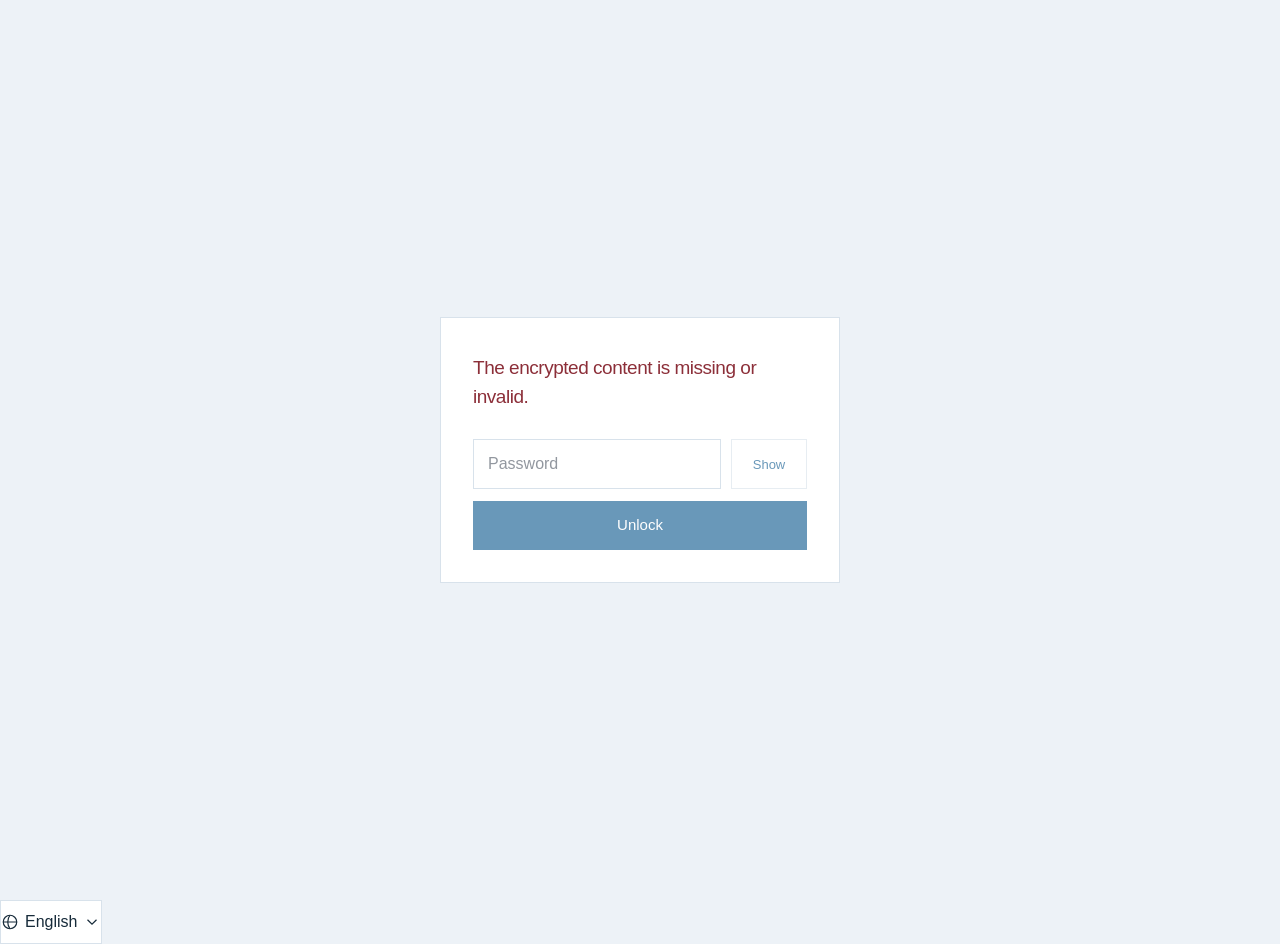
==== commit 58c1c455: "Synchronize the generated CLI unlock template with the verified GUI build" ====
--- a/src/decrypt-template.html
+++ b/src/decrypt-template.html
@@ -5,7 +5,7 @@
     <meta name="viewport" content="width=device-width, initial-scale=1">
     <meta name="robots" content="noindex, nofollow">
     <title>Protected Page</title>
-    <script type="module">function e(e){return Uint8Array.from(atob(e),e=>e.charCodeAt(0))}var t,n;function r(e){let t=document.querySelector(e);if(t)return t;throw Error(`No element found with selector: `+e)}var i=r(`#pwd`),a=r(`#msg`),o=r(`form`),s=r(`#toggle-password`),c=r(`#unlock`),l=r(`#language`),u={en:{title:`Protected Page`,protected:`This page is password protected.`,password:`Password`,showPassword:`Show`,hidePassword:`Hide`,showPasswordLabel:`Show password`,hidePasswordLabel:`Hide password`,unlock:`Unlock`,unlocking:`Unlocking…`,wrongPassword:`Incorrect password. Try again.`,missingPayload:`The encrypted content is missing or invalid.`,missingCrypto:`This browser does not support decryption.`,language:`Language`},"zh-CN":{title:`受密码保护的页面`,protected:`此页面受密码保护。`,password:`输入密码`,showPassword:`显示`,hidePassword:`隐藏`,showPasswordLabel:`显示密码`,hidePasswordLabel:`隐藏密码`,unlock:`解锁`,unlocking:`正在解锁…`,wrongPassword:`密码不正确，请重试。`,missingPayload:`加密内容缺失或无效。`,missingCrypto:`此浏览器不支持解密。`,language:`语言`}},d=document.documentElement.lang===`zh-CN`?`zh-CN`:`en`,f=`protected`,p=!1,m=!1;function h(){let e=u[d];document.documentElement.lang=d,document.title=e.title,l.value=d,l.setAttribute(`aria-label`,e.language),a.textContent=e[f],a.classList.toggle(`error`,f!==`protected`),i.placeholder=e.password,i.setAttribute(`aria-label`,e.password),i.setAttribute(`aria-invalid`,String(f===`wrongPassword`)),i.disabled=p||!m;let t=i.type===`text`;s.textContent=t?e.hidePassword:e.showPassword,s.setAttribute(`aria-label`,t?e.hidePasswordLabel:e.showPasswordLabel),s.setAttribute(`aria-pressed`,String(t)),s.disabled=p||!m,c.value=p?e.unlocking:e.unlock,c.disabled=p||!m,o.setAttribute(`aria-busy`,String(p))}l.addEventListener(`change`,()=>{d=l.value===`zh-CN`?`zh-CN`:`en`,h()});function g(){let e=l.parentElement;if(!e||e.dataset.customPicker)return;e.dataset.customPicker=`true`;let t=document.createElement(`button`);t.type=`button`,t.className=`locale-button`,t.setAttribute(`aria-haspopup`,`listbox`),t.setAttribute(`aria-expanded`,`false`),t.innerHTML=`<svg viewBox="0 0 24 24" aria-hidden="true"><circle cx="12" cy="12" r="9"/><path d="M3 12h18M12 3c-4 5-4 13 0 18m0-18c-4 5-4 13 0 18"/></svg><span></span><svg viewBox="0 0 24 24" aria-hidden="true"><path d="m6 9 6 6 6-6"/></svg>`;let n=document.createElement(`div`);n.className=`locale-menu`,n.hidden=!0,n.setAttribute(`role`,`listbox`);let r=[...l.options];for(let e of r){let t=document.createElement(`button`);t.type=`button`,t.className=`locale-option`,t.dataset.value=e.value,t.setAttribute(`role`,`option`),t.textContent=e.textContent,t.addEventListener(`click`,()=>a(e.value)),n.append(t)}l.hidden=!0,e.append(t,n);function i(){var e;t.querySelector(`span`).textContent=((e=r.find(e=>e.value===l.value))==null?void 0:e.textContent)||``,t.setAttribute(`aria-label`,u[locale].language);for(let e of n.children)e.setAttribute(`aria-selected`,String(e.dataset.value===l.value))}function a(e){l.value=e,l.dispatchEvent(new Event(`change`,{bubbles:!0})),n.hidden=!0,t.setAttribute(`aria-expanded`,`false`),t.focus(),i()}t.addEventListener(`click`,()=>{n.hidden=!n.hidden,t.setAttribute(`aria-expanded`,String(!n.hidden))}),document.addEventListener(`click`,r=>{e.contains(r.target)||(n.hidden=!0,t.setAttribute(`aria-expanded`,`false`))}),t.addEventListener(`keydown`,e=>{e.key===`Escape`&&(n.hidden=!0,t.setAttribute(`aria-expanded`,`false`))}),i()}g(),s.addEventListener(`click`,()=>{i.type=i.type===`password`?`text`:`password`,h(),i.focus()}),i.addEventListener(`input`,()=>{f===`wrongPassword`&&(f=`protected`,h())}),h();var _,v,y,b,x=((t=window.crypto)==null?void 0:t.subtle)||((n=window.crypto)==null?void 0:n.webkitSubtle);document.addEventListener(`DOMContentLoaded`,async()=>{if(!x){f=`missingCrypto`,h();return}let t=document.querySelector(`pre[data-i]`);try{if(!(t!=null&&t.textContent))throw Error(`Missing payload`);b=Number(t.dataset.i);let n=e(t.textContent.trim());_=n.slice(0,32),v=n.slice(32,48),y=n.slice(48)}catch(e){f=`missingPayload`,h();return}if(m=!0,h(),location.hash){let e=location.href.split(`#`);i.value=e[1],history.replaceState(null,``,e[0])}sessionStorage.k||i.value?await S():i.focus()}),o.addEventListener(`submit`,async e=>{e.preventDefault(),await S()});async function S(){if(!(!m||p)){p=!0,f=`protected`,h(),await new Promise(e=>setTimeout(e,60));try{let e=await T({salt:_,iv:v,ciphertext:y,iterations:b},i.value);document.write(e),document.close()}catch(e){sessionStorage.k?sessionStorage.removeItem(`k`):f=`wrongPassword`,p=!1,i.value=``,h(),i.focus()}}}async function C(e,t,n){let r=new TextEncoder,i=await x.importKey(`raw`,r.encode(t),`PBKDF2`,!1,[`deriveKey`]);return await x.deriveKey({name:`PBKDF2`,salt:e,iterations:n,hash:`SHA-256`},i,{name:`AES-GCM`,length:256},!0,[`decrypt`])}async function w(e){return x.importKey(`jwk`,e,`AES-GCM`,!0,[`decrypt`])}async function T({salt:e,iv:t,ciphertext:n,iterations:r},i){let a=new TextDecoder,o=sessionStorage.k?await w(JSON.parse(sessionStorage.k)):await C(e,i,r),s=new Uint8Array(await x.decrypt({name:`AES-GCM`,iv:t},o,n));if(!s)throw`Malformed data`;return sessionStorage.k=JSON.stringify(await x.exportKey(`jwk`,o)),a.decode(s)}</script>
+    <script type="module">function e(e){return Uint8Array.from(atob(e),e=>e.charCodeAt(0))}var t,n;function r(e){let t=document.querySelector(e);if(t)return t;throw Error(`No element found with selector: `+e)}var i=r(`#pwd`),a=r(`#msg`),o=r(`form`),s=r(`#toggle-password`),c=r(`#unlock`),l=r(`#language`),u={en:{title:`Protected Page`,protected:`This page is password protected.`,password:`Password`,showPassword:`Show`,hidePassword:`Hide`,showPasswordLabel:`Show password`,hidePasswordLabel:`Hide password`,unlock:`Unlock`,unlocking:`Unlocking…`,wrongPassword:`Incorrect password. Try again.`,missingPayload:`The encrypted content is missing or invalid.`,missingCrypto:`This browser does not support decryption.`,language:`Language`},"zh-CN":{title:`受密码保护的页面`,protected:`此页面受密码保护。`,password:`输入密码`,showPassword:`显示`,hidePassword:`隐藏`,showPasswordLabel:`显示密码`,hidePasswordLabel:`隐藏密码`,unlock:`解锁`,unlocking:`正在解锁…`,wrongPassword:`密码不正确，请重试。`,missingPayload:`加密内容缺失或无效。`,missingCrypto:`此浏览器不支持解密。`,language:`语言`}},d=document.documentElement.lang===`zh-CN`?`zh-CN`:`en`,f=`protected`,p=!1,m=!1;function h(){let e=u[d];document.documentElement.lang=d,document.title=e.title,l.value=d,l.setAttribute(`aria-label`,e.language),a.textContent=e[f],a.classList.toggle(`error`,f!==`protected`),i.placeholder=e.password,i.setAttribute(`aria-label`,e.password),i.setAttribute(`aria-invalid`,String(f===`wrongPassword`)),i.disabled=p||!m;let t=i.type===`text`;s.textContent=t?e.hidePassword:e.showPassword,s.setAttribute(`aria-label`,t?e.hidePasswordLabel:e.showPasswordLabel),s.setAttribute(`aria-pressed`,String(t)),s.disabled=p||!m,c.value=p?e.unlocking:e.unlock,c.disabled=p||!m,o.setAttribute(`aria-busy`,String(p))}l.addEventListener(`change`,()=>{d=l.value===`zh-CN`?`zh-CN`:`en`,h()});function g(){let e=l.parentElement;if(!e||e.dataset.customPicker)return;e.dataset.customPicker=`true`;let t=document.createElement(`button`);t.type=`button`,t.className=`locale-button`,t.setAttribute(`aria-haspopup`,`listbox`),t.setAttribute(`aria-expanded`,`false`),t.innerHTML=`<svg viewBox="0 0 24 24" aria-hidden="true"><circle cx="12" cy="12" r="9"/><path d="M3 12h18M12 3c-4 5-4 13 0 18m0-18c-4 5-4 13 0 18"/></svg><span></span><svg viewBox="0 0 24 24" aria-hidden="true"><path d="m6 9 6 6 6-6"/></svg>`;let n=document.createElement(`div`);n.className=`locale-menu`,n.hidden=!0,n.setAttribute(`role`,`listbox`);let r=[...l.options];for(let e of r){let t=document.createElement(`button`);t.type=`button`,t.className=`locale-option`,t.dataset.value=e.value,t.setAttribute(`role`,`option`),t.textContent=e.textContent,t.addEventListener(`click`,()=>a(e.value)),n.append(t)}l.hidden=!0,e.append(t,n);function i(){var e;t.querySelector(`span`).textContent=((e=r.find(e=>e.value===l.value))==null?void 0:e.textContent)||``,t.setAttribute(`aria-label`,u[d].language);for(let e of n.children)e.setAttribute(`aria-selected`,String(e.dataset.value===l.value))}function a(e){l.value=e,l.dispatchEvent(new Event(`change`,{bubbles:!0})),n.hidden=!0,t.setAttribute(`aria-expanded`,`false`),t.focus(),i()}t.addEventListener(`click`,()=>{var e;n.hidden=!n.hidden,t.setAttribute(`aria-expanded`,String(!n.hidden)),n.hidden||(e=n.querySelector(`.locale-option[aria-selected="true"]`))==null||e.focus()}),document.addEventListener(`click`,r=>{e.contains(r.target)||(n.hidden=!0,t.setAttribute(`aria-expanded`,`false`))}),t.addEventListener(`keydown`,e=>{if(e.key===`Escape`)n.hidden=!0,t.setAttribute(`aria-expanded`,`false`),t.focus();else if(e.key===`ArrowDown`||e.key===`Enter`||e.key===` `){var r;e.preventDefault(),n.hidden=!1,t.setAttribute(`aria-expanded`,`true`),(r=n.querySelector(`.locale-option[aria-selected="true"]`))==null||r.focus()}});for(let[e,r]of[...n.children].entries())r.addEventListener(`keydown`,i=>{i.key===`Escape`?(i.preventDefault(),n.hidden=!0,t.setAttribute(`aria-expanded`,`false`),t.focus()):i.key===`ArrowDown`||i.key===`ArrowUp`?(i.preventDefault(),[...n.children][(e+(i.key===`ArrowDown`?1:-1)+n.children.length)%n.children.length].focus()):i.key===`Home`||i.key===`End`?(i.preventDefault(),[...n.children][i.key===`Home`?0:n.children.length-1].focus()):(i.key===`Enter`||i.key===` `)&&(i.preventDefault(),r.click())});i()}g(),s.addEventListener(`click`,()=>{i.type=i.type===`password`?`text`:`password`,h(),i.focus()}),i.addEventListener(`input`,()=>{f===`wrongPassword`&&(f=`protected`,h())}),h();var _,v,y,b,x=((t=window.crypto)==null?void 0:t.subtle)||((n=window.crypto)==null?void 0:n.webkitSubtle);document.addEventListener(`DOMContentLoaded`,async()=>{if(!x){f=`missingCrypto`,h();return}let t=document.querySelector(`pre[data-i]`);try{if(!(t!=null&&t.textContent))throw Error(`Missing payload`);b=Number(t.dataset.i);let n=e(t.textContent.trim());_=n.slice(0,32),v=n.slice(32,48),y=n.slice(48)}catch(e){f=`missingPayload`,h();return}if(m=!0,h(),location.hash){let e=location.href.split(`#`);i.value=e[1],history.replaceState(null,``,e[0])}sessionStorage.k||i.value?await S():i.focus()}),o.addEventListener(`submit`,async e=>{e.preventDefault(),await S()});async function S(){if(!(!m||p)){p=!0,f=`protected`,h(),await new Promise(e=>setTimeout(e,60));try{let e=await T({salt:_,iv:v,ciphertext:y,iterations:b},i.value);document.write(e),document.close()}catch(e){sessionStorage.k?sessionStorage.removeItem(`k`):f=`wrongPassword`,p=!1,i.value=``,h(),i.focus()}}}async function C(e,t,n){let r=new TextEncoder,i=await x.importKey(`raw`,r.encode(t),`PBKDF2`,!1,[`deriveKey`]);return await x.deriveKey({name:`PBKDF2`,salt:e,iterations:n,hash:`SHA-256`},i,{name:`AES-GCM`,length:256},!0,[`decrypt`])}async function w(e){return x.importKey(`jwk`,e,`AES-GCM`,!0,[`decrypt`])}async function T({salt:e,iv:t,ciphertext:n,iterations:r},i){let a=new TextDecoder,o=sessionStorage.k?await w(JSON.parse(sessionStorage.k)):await C(e,i,r),s=new Uint8Array(await x.decrypt({name:`AES-GCM`,iv:t},o,n));if(!s)throw`Malformed data`;return sessionStorage.k=JSON.stringify(await x.exportKey(`jwk`,o)),a.decode(s)}</script>
     <style>*,:before,:after{box-sizing:border-box;border:0}html{-webkit-text-size-adjust:100%;-moz-tab-size:4;tab-size:4;font-family:ui-sans-serif,system-ui,-apple-system,BlinkMacSystemFont,Segoe UI,Roboto,Noto Sans,Ubuntu,Cantarell,Helvetica Neue,Arial,sans-serif;line-height:1.5}body{line-height:inherit;margin:0}a{color:inherit;-webkit-text-decoration:inherit;text-decoration:inherit}button,input{font-family:inherit;font-size:100%;line-height:inherit;color:inherit;margin:0;padding:0}button{text-transform:none;-webkit-appearance:button}:-moz-focusring{outline:auto}:-moz-ui-invalid{box-shadow:none}p{margin:0}input::-moz-placeholder{opacity:1}input:-ms-placeholder-shown{opacity:1}input::-ms-input-placeholder{opacity:1}input::placeholder{opacity:1}:disabled{cursor:default}svg{vertical-align:middle;display:block}[hidden]{display:none}:root{--lightningcss-light:initial;--lightningcss-dark: ;color-scheme:light;--page:#edf2f7;--surface:#fff;--ink:#172b3a;--muted:#546674;--line:#d8e2eb;--blue:#07558c;--navy:#152e48;color:var(--ink);background:var(--page);font-synthesis:none;-webkit-font-smoothing:antialiased;font-family:-apple-system,BlinkMacSystemFont,Segoe UI,PingFang SC,Microsoft YaHei,sans-serif}body{min-width:280px;margin:0}*,:before,:after{box-sizing:border-box;border-radius:0!important}a,button,input,select{touch-action:manipulation}main{min-height:100vh;align-items:center;justify-items:center;min-height:100svh;padding:88px 24px;display:grid}.box{background:var(--surface);border:1px solid var(--line);border-radius:0;width:100%;max-width:400px;padding:36px 32px 32px}header{margin-bottom:28px}#msg{letter-spacing:-.025em;font-size:19px;font-weight:500;line-height:1.5}#msg.error{color:#8c2f39}form{gap:12px;display:grid}.password-row{grid-template-columns:minmax(0,1fr) auto;gap:10px;display:grid}#pwd,#unlock,#toggle-password{border-radius:0;width:100%;min-height:48px;font-family:inherit;font-size:15px;line-height:1.5;transition:border-color .15s,background-color .15s,box-shadow .15s}#pwd{border:1px solid var(--line);color:var(--ink);background:#fff;padding:12px 14px;font-size:16px}#pwd::-ms-input-placeholder{color:#92979f;opacity:1}#pwd::placeholder{color:#92979f;opacity:1}#pwd:hover:not(:disabled){border-color:var(--blue)}#pwd:focus{border-color:var(--blue);outline:none;box-shadow:0 0 0 3px #e6f0f8}#pwd[aria-invalid=true]{border-color:#d89090}#unlock{border:1px solid var(--blue);background:var(--blue);color:#fff;cursor:pointer;padding:12px 16px;font-weight:500}#unlock:hover:not(:disabled){background:var(--navy);border-color:var(--navy)}#unlock:active:not(:disabled){background:#063f68}#unlock:disabled{opacity:.6;cursor:wait}#toggle-password{border:1px solid var(--line);background:var(--surface);min-width:76px;color:var(--blue);cursor:pointer;padding:12px 14px;font-size:13px;font-weight:500}#toggle-password:hover:not(:disabled){border-color:var(--blue);background:#f3f7fb}#toggle-password:disabled{opacity:.6;cursor:wait}#language{border:1px solid var(--line);background:var(--surface);max-width:calc(100% - 48px);min-height:36px;color:var(--muted);cursor:pointer;border-radius:0;padding:6px 10px;font-family:inherit;font-size:13px;line-height:1.5;position:absolute;top:24px;right:24px}#unlock:focus-visible{outline-offset:3px;outline:3px solid #0066b9}#toggle-password:focus-visible{outline-offset:3px;outline:3px solid #0066b9}#language:focus-visible{outline-offset:3px;outline:3px solid #0066b9}.hidden{display:none!important}@media (max-width:480px){main{padding:80px 20px}.box{border-radius:16px;padding:30px 24px 24px}#msg{font-size:18px}#language{top:20px;right:20px}}@media (prefers-reduced-motion:reduce){#pwd,#unlock,#toggle-password{transition:none}}.locale-button{border:1px solid var(--line);background:var(--surface);min-height:44px;color:var(--ink);font:inherit;align-items:center;gap:6px;display:inline-flex}.locale-button svg{fill:none;stroke:currentColor;stroke-width:1.6px;width:18px;height:18px}.locale-menu{z-index:10;border:1px solid var(--line);background:var(--surface);margin-top:2px;position:absolute}.locale-option{background:var(--surface);width:100%;min-height:44px;color:var(--ink);border:0;padding:8px 12px;display:block}.locale-option:not(:-webkit-any(:lang(ae),:lang(ar),:lang(arc),:lang(bcc),:lang(bqi),:lang(ckb),:lang(dv),:lang(fa),:lang(glk),:lang(he),:lang(ku),:lang(mzn),:lang(nqo),:lang(pnb),:lang(ps),:lang(sd),:lang(ug),:lang(ur),:lang(yi))){text-align:left}.locale-option:not(:-moz-any(:lang(ae),:lang(ar),:lang(arc),:lang(bcc),:lang(bqi),:lang(ckb),:lang(dv),:lang(fa),:lang(glk),:lang(he),:lang(ku),:lang(mzn),:lang(nqo),:lang(pnb),:lang(ps),:lang(sd),:lang(ug),:lang(ur),:lang(yi))){text-align:left}.locale-option:not(:is(:lang(ae),:lang(ar),:lang(arc),:lang(bcc),:lang(bqi),:lang(ckb),:lang(dv),:lang(fa),:lang(glk),:lang(he),:lang(ku),:lang(mzn),:lang(nqo),:lang(pnb),:lang(ps),:lang(sd),:lang(ug),:lang(ur),:lang(yi))){text-align:left}.locale-option:-webkit-any(:lang(ae),:lang(ar),:lang(arc),:lang(bcc),:lang(bqi),:lang(ckb),:lang(dv),:lang(fa),:lang(glk),:lang(he),:lang(ku),:lang(mzn),:lang(nqo),:lang(pnb),:lang(ps),:lang(sd),:lang(ug),:lang(ur),:lang(yi)){text-align:right}.locale-option:-moz-any(:lang(ae),:lang(ar),:lang(arc),:lang(bcc),:lang(bqi),:lang(ckb),:lang(dv),:lang(fa),:lang(glk),:lang(he),:lang(ku),:lang(mzn),:lang(nqo),:lang(pnb),:lang(ps),:lang(sd),:lang(ug),:lang(ur),:lang(yi)){text-align:right}.locale-option:is(:lang(ae),:lang(ar),:lang(arc),:lang(bcc),:lang(bqi),:lang(ckb),:lang(dv),:lang(fa),:lang(glk),:lang(he),:lang(ku),:lang(mzn),:lang(nqo),:lang(pnb),:lang(ps),:lang(sd),:lang(ug),:lang(ur),:lang(yi)){text-align:right}.locale-option:hover,.locale-option[aria-selected=true]{background:var(--page)}.locale-button:focus-visible{outline-offset:0;outline:2px solid #0066b9}#language:focus-visible{outline-offset:0;outline:2px solid #0066b9}*,:before,:after{border-radius:0!important}</style>
 </head>
 <body>
